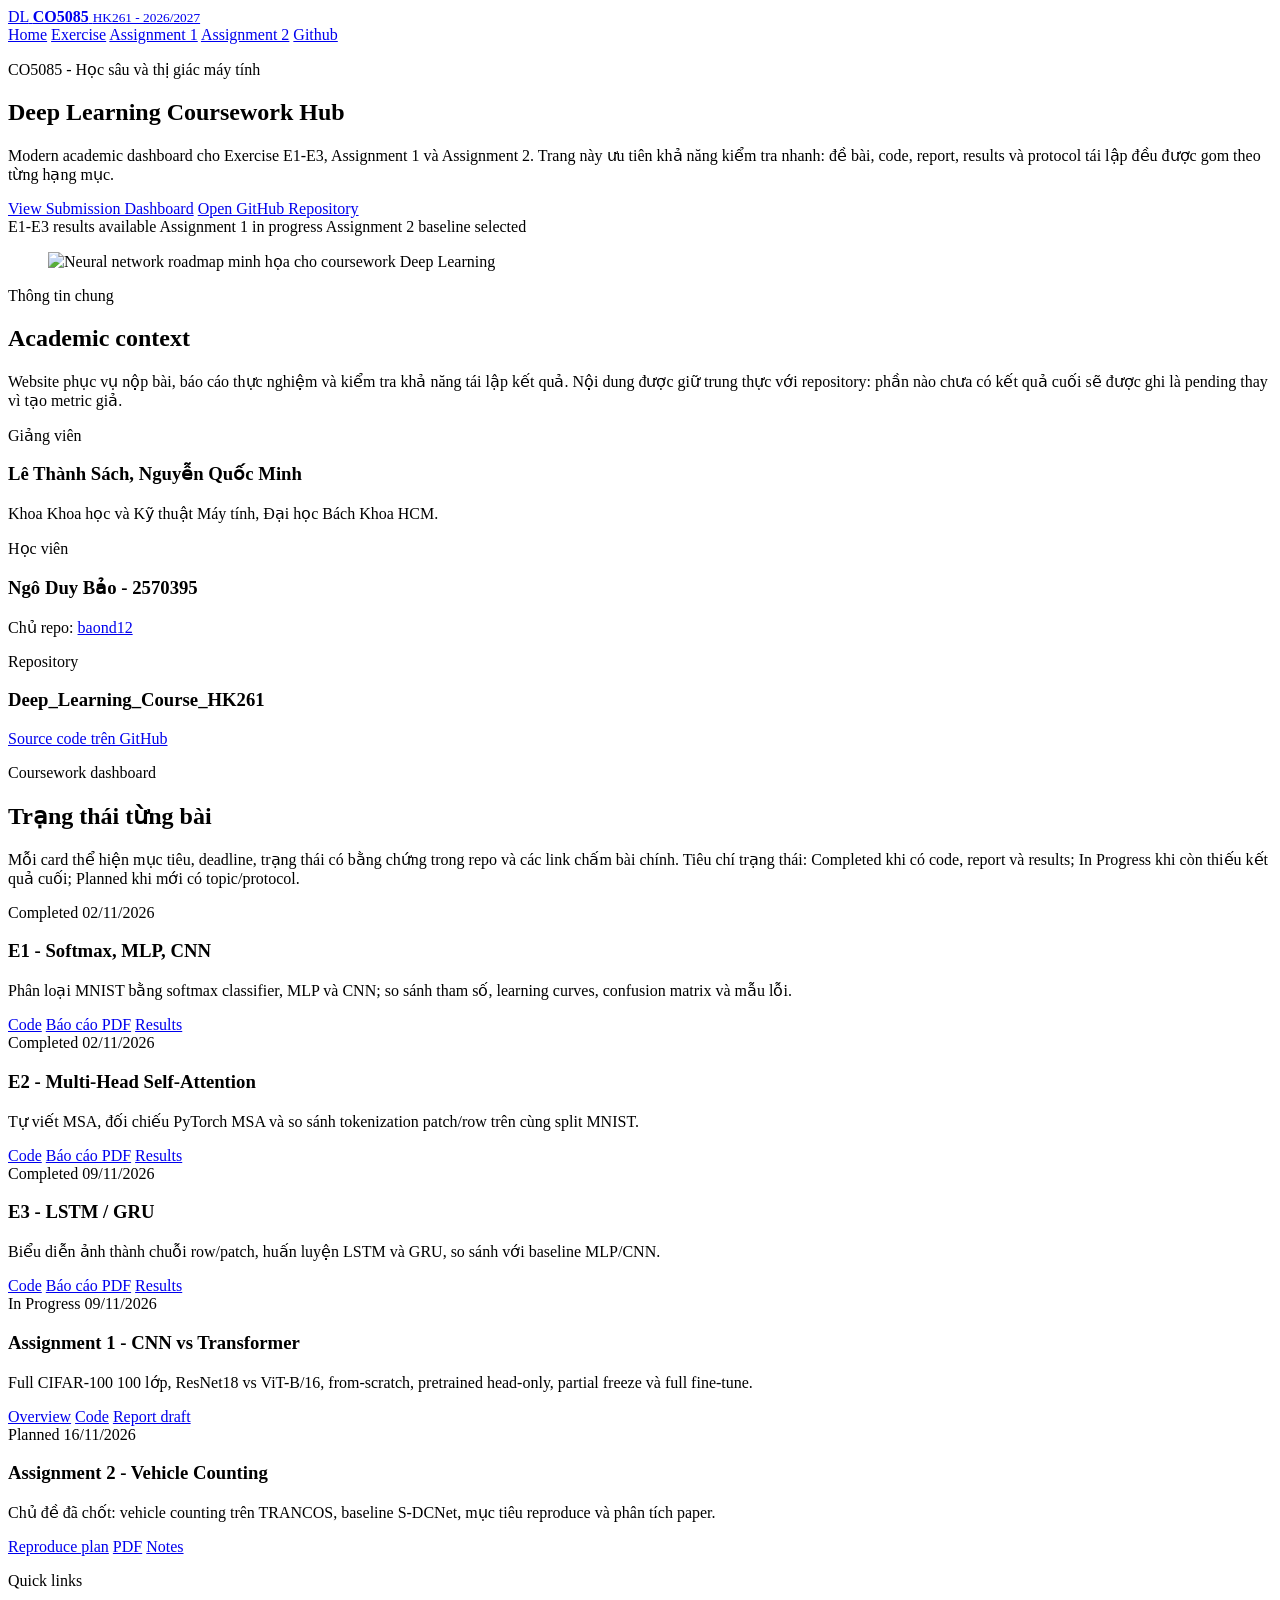
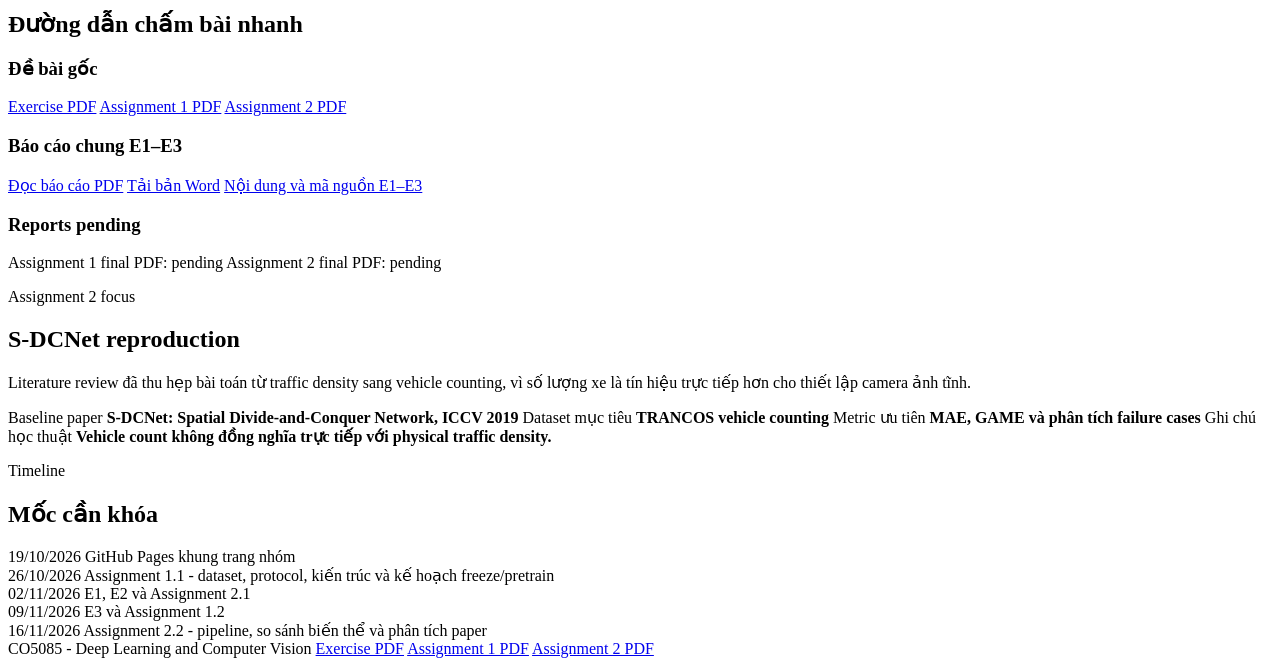
==== index.html @ 52078f3c "Add E1-E3 report and update landing page links" ====
<!doctype html>
<html lang="vi">
  <head>
    <meta charset="utf-8" />
    <meta name="viewport" content="width=device-width, initial-scale=1" />
    <title>CO5085 - Deep Learning Coursework</title>
    <meta
      name="description"
      content="Academic research dashboard cho môn Học sâu và ứng dụng trong thị giác máy tính - CO5085."
    />
    <link rel="stylesheet" href="assets/css/styles.css?v=20261009-research-dashboard" />
  </head>
  <body>
    <header class="site-header">
      <a class="brand" href="index.html" aria-label="Trang chủ CO5085">
        <span class="brand-mark">DL</span>
        <span>
          <strong>CO5085</strong>
          <small>HK261 - 2026/2027</small>
        </span>
      </a>
      <nav class="nav-links" aria-label="Điều hướng chính">
        <a class="nav-active" aria-current="page" href="index.html">Home</a>
        <a href="pages/exercises.html">Exercise</a>
        <a href="pages/assignment1.html">Assignment 1</a>
        <a href="pages/assignment2.html">Assignment 2</a>
        <a href="https://github.com/baond12/Deep_Learning_Course_HK261" target="_blank" rel="noreferrer">Github</a>
      </nav>
    </header>

    <main>
      <section class="hero hero-home" aria-labelledby="page-title">
        <div class="hero-content">
          <div class="hero-copy-block">
            <p class="eyebrow">CO5085 - Học sâu và thị giác máy tính</p>
            <h1 id="page-title">Deep Learning Coursework Hub</h1>
            <p class="hero-copy">
              Modern academic dashboard cho Exercise E1-E3, Assignment 1 và Assignment 2.
              Trang này ưu tiên khả năng kiểm tra nhanh: đề bài, code, report, results và
              protocol tái lập đều được gom theo từng hạng mục.
            </p>
            <div class="hero-actions">
              <a class="button button-primary" href="#coursework-dashboard">View Submission Dashboard</a>
              <a class="button button-secondary" href="https://github.com/baond12/Deep_Learning_Course_HK261" target="_blank" rel="noreferrer">Open GitHub Repository</a>
            </div>
            <div class="hero-meta" aria-label="Tóm tắt trạng thái">
              <span class="status-chip status-done">E1-E3 results available</span>
              <span class="status-chip status-progress">Assignment 1 in progress</span>
              <span class="status-chip status-planned">Assignment 2 baseline selected</span>
            </div>
          </div>
          <figure class="hero-visual" aria-label="Neural network roadmap illustration">
            <img src="assets/img/course-roadmap.png" alt="Neural network roadmap minh họa cho coursework Deep Learning" />
          </figure>
        </div>
      </section>

      <section class="section intro-panel two-column">
        <div>
          <p class="section-kicker">Thông tin chung</p>
          <h2>Academic context</h2>
          <p class="section-lead">
            Website phục vụ nộp bài, báo cáo thực nghiệm và kiểm tra khả năng tái lập
            kết quả. Nội dung được giữ trung thực với repository: phần nào chưa có kết quả
            cuối sẽ được ghi là pending thay vì tạo metric giả.
          </p>
        </div>
        <div class="info-grid">
          <article class="info-card">
            <span class="card-label">Giảng viên</span>
            <h3>Lê Thành Sách, Nguyễn Quốc Minh</h3>
            <p>Khoa Khoa học và Kỹ thuật Máy tính, Đại học Bách Khoa HCM.</p>
          </article>
          <article class="info-card">
            <span class="card-label">Học viên</span>
            <h3>Ngô Duy Bảo - 2570395</h3>
            <p>
              Chủ repo:
              <a href="https://github.com/baond12" target="_blank" rel="noreferrer">baond12</a>
            </p>
          </article>
          <article class="info-card">
            <span class="card-label">Repository</span>
            <h3>Deep_Learning_Course_HK261</h3>
            <p>
              <a href="https://github.com/baond12/Deep_Learning_Course_HK261" target="_blank" rel="noreferrer">Source code trên GitHub</a>
            </p>
          </article>
        </div>
      </section>

      <section class="section" id="coursework-dashboard">
        <div class="section-heading">
          <p class="section-kicker">Coursework dashboard</p>
          <h2>Trạng thái từng bài</h2>
          <p>
            Mỗi card thể hiện mục tiêu, deadline, trạng thái có bằng chứng trong repo và
            các link chấm bài chính. Tiêu chí trạng thái: Completed khi có code, report và
            results; In Progress khi còn thiếu kết quả cuối; Planned khi mới có topic/protocol.
          </p>
        </div>
        <div class="coursework-grid">
          <article class="course-card">
            <div class="course-card-top">
              <span class="status-pill status-done">Completed</span>
              <time datetime="2026-11-02">02/11/2026</time>
            </div>
            <h3>E1 - Softmax, MLP, CNN</h3>
            <p>Phân loại MNIST bằng softmax classifier, MLP và CNN; so sánh tham số, learning curves, confusion matrix và mẫu lỗi.</p>
            <div class="card-actions">
              <a href="https://github.com/baond12/Deep_Learning_Course_HK261/tree/main/E1" target="_blank" rel="noreferrer">Code</a>
              <a href="reports/exercises.pdf">Báo cáo PDF</a>
              <a href="https://github.com/baond12/Deep_Learning_Course_HK261/tree/main/E1/results" target="_blank" rel="noreferrer">Results</a>
            </div>
          </article>

          <article class="course-card">
            <div class="course-card-top">
              <span class="status-pill status-done">Completed</span>
              <time datetime="2026-11-02">02/11/2026</time>
            </div>
            <h3>E2 - Multi-Head Self-Attention</h3>
            <p>Tự viết MSA, đối chiếu PyTorch MSA và so sánh tokenization patch/row trên cùng split MNIST.</p>
            <div class="card-actions">
              <a href="https://github.com/baond12/Deep_Learning_Course_HK261/tree/main/E2" target="_blank" rel="noreferrer">Code</a>
              <a href="reports/exercises.pdf">Báo cáo PDF</a>
              <a href="https://github.com/baond12/Deep_Learning_Course_HK261/tree/main/E2/results" target="_blank" rel="noreferrer">Results</a>
            </div>
          </article>

          <article class="course-card">
            <div class="course-card-top">
              <span class="status-pill status-done">Completed</span>
              <time datetime="2026-11-09">09/11/2026</time>
            </div>
            <h3>E3 - LSTM / GRU</h3>
            <p>Biểu diễn ảnh thành chuỗi row/patch, huấn luyện LSTM và GRU, so sánh với baseline MLP/CNN.</p>
            <div class="card-actions">
              <a href="https://github.com/baond12/Deep_Learning_Course_HK261/tree/main/E3" target="_blank" rel="noreferrer">Code</a>
              <a href="reports/exercises.pdf">Báo cáo PDF</a>
              <a href="https://github.com/baond12/Deep_Learning_Course_HK261/tree/main/E3/results" target="_blank" rel="noreferrer">Results</a>
            </div>
          </article>

          <article class="course-card">
            <div class="course-card-top">
              <span class="status-pill status-progress">In Progress</span>
              <time datetime="2026-11-09">09/11/2026</time>
            </div>
            <h3>Assignment 1 - CNN vs Transformer</h3>
            <p>Full CIFAR-100 100 lớp, ResNet18 vs ViT-B/16, from-scratch, pretrained head-only, partial freeze và full fine-tune.</p>
            <div class="card-actions">
              <a href="pages/assignment1.html">Overview</a>
              <a href="https://github.com/baond12/Deep_Learning_Course_HK261/tree/main/A1" target="_blank" rel="noreferrer">Code</a>
              <a href="https://github.com/baond12/Deep_Learning_Course_HK261/blob/main/A1/report.md" target="_blank" rel="noreferrer">Report draft</a>
            </div>
          </article>

          <article class="course-card">
            <div class="course-card-top">
              <span class="status-pill status-planned">Planned</span>
              <time datetime="2026-11-16">16/11/2026</time>
            </div>
            <h3>Assignment 2 - Vehicle Counting</h3>
            <p>Chủ đề đã chốt: vehicle counting trên TRANCOS, baseline S-DCNet, mục tiêu reproduce và phân tích paper.</p>
            <div class="card-actions">
              <a href="pages/assignment2.html">Reproduce plan</a>
              <a href="Exercise/assignment2-vne.pdf">PDF</a>
              <a href="https://github.com/baond12/Deep_Learning_Course_HK261/tree/main/A2" target="_blank" rel="noreferrer">Notes</a>
            </div>
          </article>
        </div>
      </section>

      <section class="section quick-section">
        <div class="section-heading">
          <p class="section-kicker">Quick links</p>
          <h2>Đường dẫn chấm bài nhanh</h2>
        </div>
        <div class="quick-grid">
          <article class="quick-card">
            <h3>Đề bài gốc</h3>
            <div class="link-panel">
              <a href="Exercise/exercise-vne.pdf">Exercise PDF</a>
              <a href="Exercise/assignment1-vne.pdf">Assignment 1 PDF</a>
              <a href="Exercise/assignment2-vne.pdf">Assignment 2 PDF</a>
            </div>
          </article>
          <article class="quick-card">
            <h3>Báo cáo chung E1–E3</h3>
            <div class="link-panel">
              <a href="reports/exercises.pdf">Đọc báo cáo PDF</a>
              <a href="reports/exercises.docx" download>Tải bản Word</a>
              <a href="pages/exercises.html">Nội dung và mã nguồn E1–E3</a>
            </div>
          </article>
          <article class="quick-card">
            <h3>Reports pending</h3>
            <div class="pending-list">
              <span>Assignment 1 final PDF: pending</span>
              <span>Assignment 2 final PDF: pending</span>
            </div>
          </article>
        </div>
      </section>

      <section class="section two-column focus-section">
        <div>
          <p class="section-kicker">Assignment 2 focus</p>
          <h2>S-DCNet reproduction</h2>
          <p class="section-lead">
            Literature review đã thu hẹp bài toán từ traffic density sang vehicle counting,
            vì số lượng xe là tín hiệu trực tiếp hơn cho thiết lập camera ảnh tĩnh.
          </p>
        </div>
        <div class="focus-card">
          <div class="focus-grid">
            <span>Baseline paper</span>
            <strong>S-DCNet: Spatial Divide-and-Conquer Network, ICCV 2019</strong>
            <span>Dataset mục tiêu</span>
            <strong>TRANCOS vehicle counting</strong>
            <span>Metric ưu tiên</span>
            <strong>MAE, GAME và phân tích failure cases</strong>
            <span>Ghi chú học thuật</span>
            <strong>Vehicle count không đồng nghĩa trực tiếp với physical traffic density.</strong>
          </div>
        </div>
      </section>

      <section class="section two-column">
        <div>
          <p class="section-kicker">Timeline</p>
          <h2>Mốc cần khóa</h2>
        </div>
        <div class="timeline">
          <div class="timeline-row">
            <time datetime="2026-10-19">19/10/2026</time>
            <span>GitHub Pages khung trang nhóm</span>
          </div>
          <div class="timeline-row">
            <time datetime="2026-10-26">26/10/2026</time>
            <span>Assignment 1.1 - dataset, protocol, kiến trúc và kế hoạch freeze/pretrain</span>
          </div>
          <div class="timeline-row">
            <time datetime="2026-11-02">02/11/2026</time>
            <span>E1, E2 và Assignment 2.1</span>
          </div>
          <div class="timeline-row">
            <time datetime="2026-11-09">09/11/2026</time>
            <span>E3 và Assignment 1.2</span>
          </div>
          <div class="timeline-row">
            <time datetime="2026-11-16">16/11/2026</time>
            <span>Assignment 2.2 - pipeline, so sánh biến thể và phân tích paper</span>
          </div>
        </div>
      </section>
    </main>

    <footer class="site-footer">
      <span>CO5085 - Deep Learning and Computer Vision</span>
      <a href="Exercise/exercise-vne.pdf">Exercise PDF</a>
      <a href="Exercise/assignment1-vne.pdf">Assignment 1 PDF</a>
      <a href="Exercise/assignment2-vne.pdf">Assignment 2 PDF</a>
    </footer>
  </body>
</html>
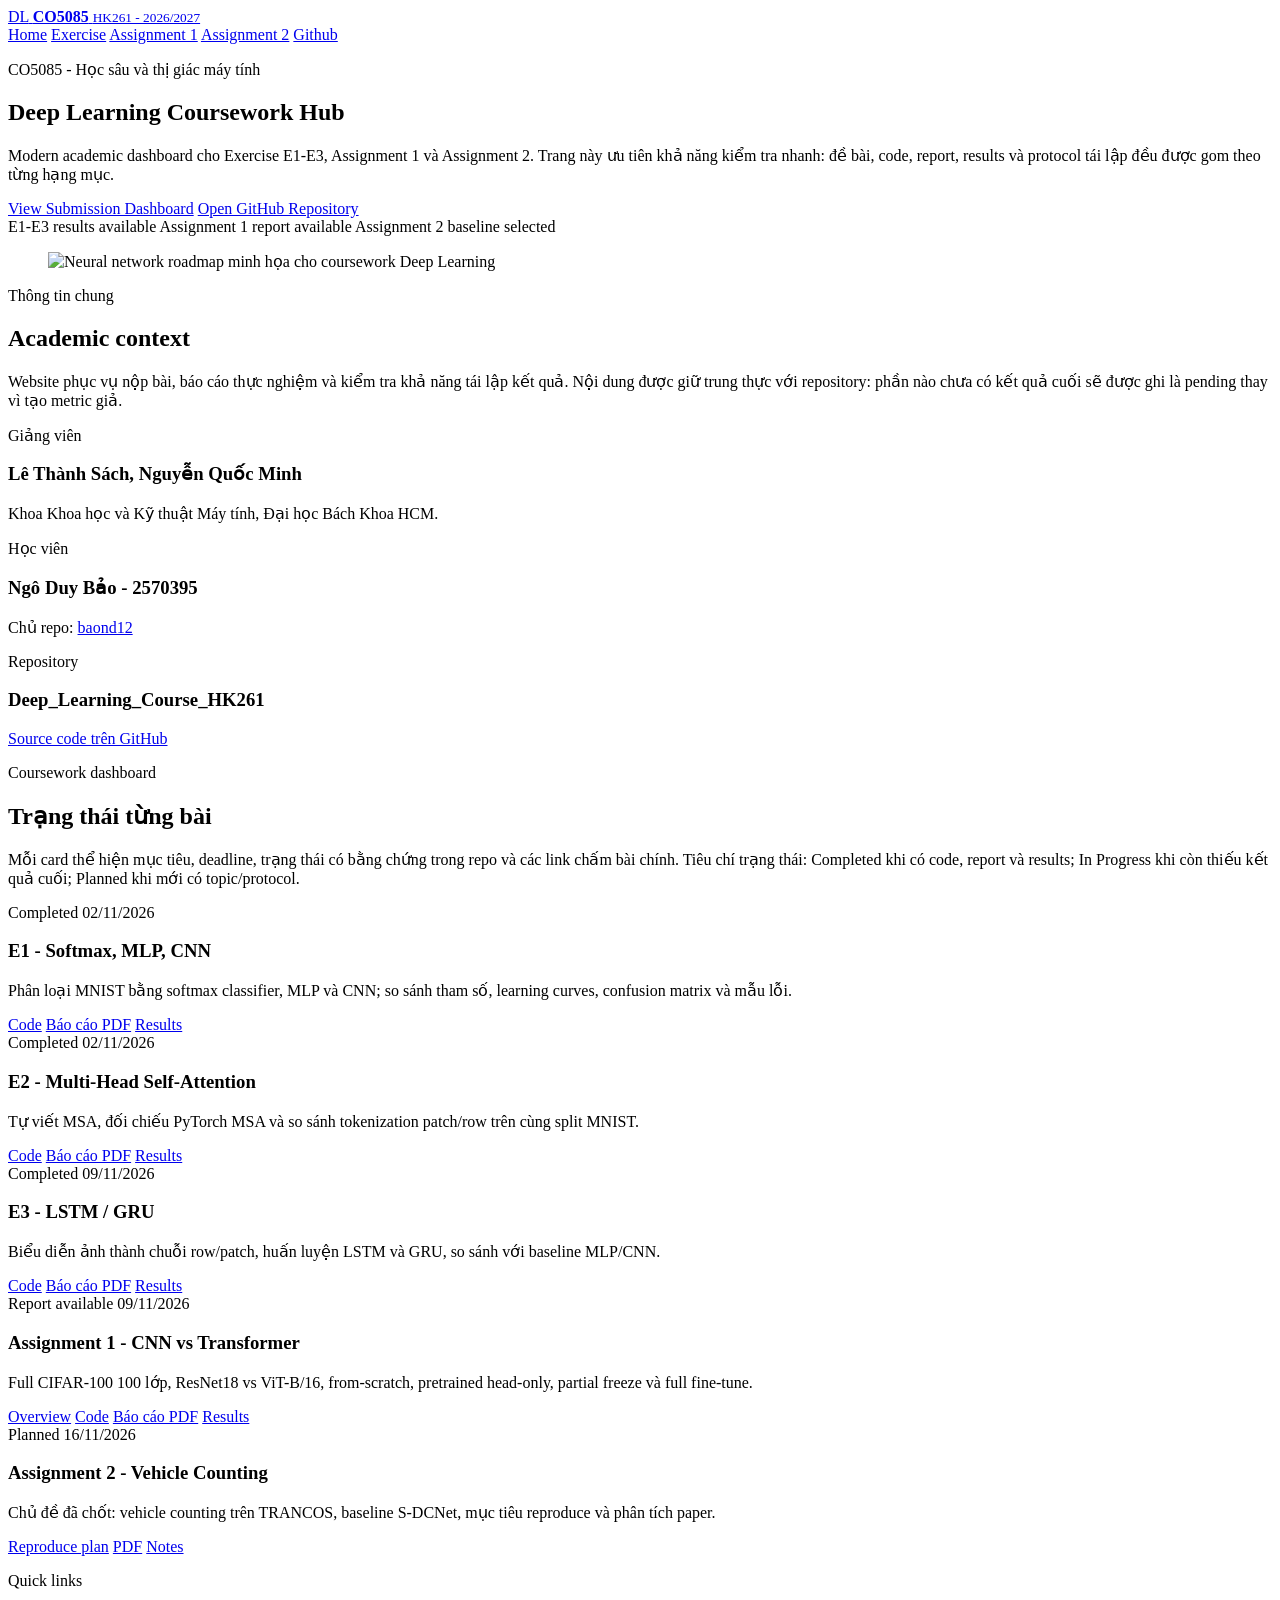
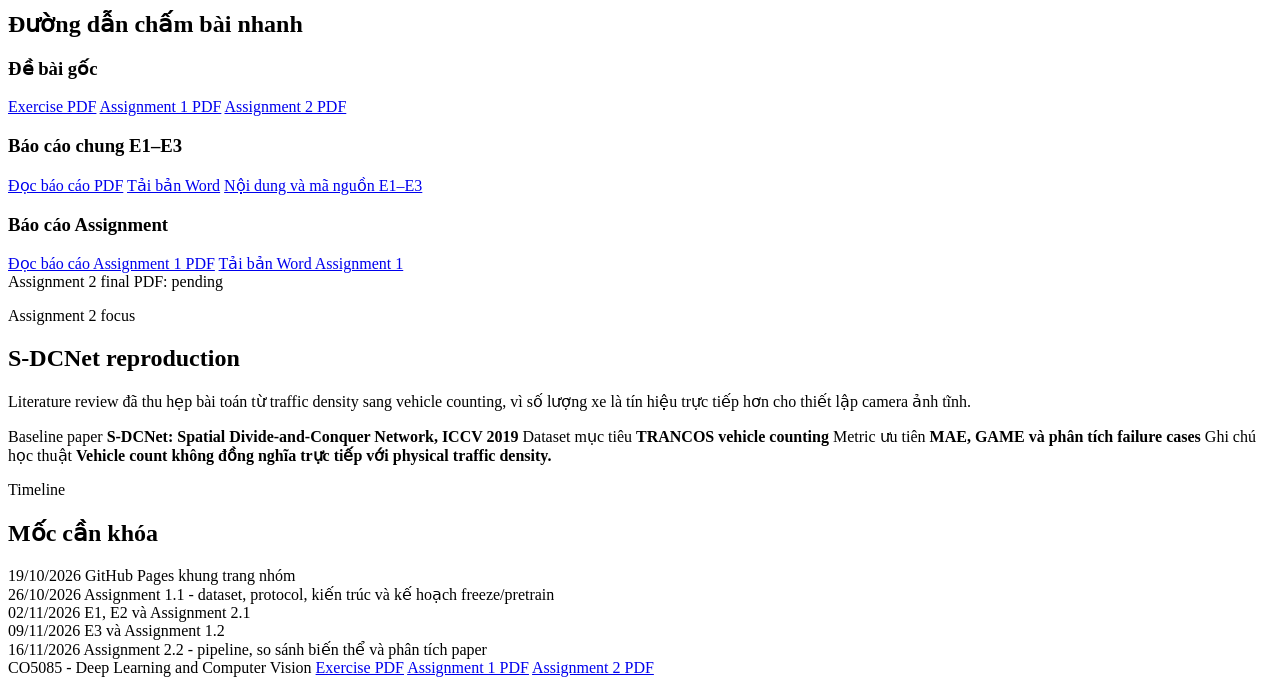
==== commit 3df86bba: "Add Assignment 1 report and update landing page links" ====
--- a/index.html
+++ b/index.html
@@ -45,7 +45,7 @@
             </div>
             <div class="hero-meta" aria-label="Tóm tắt trạng thái">
               <span class="status-chip status-done">E1-E3 results available</span>
-              <span class="status-chip status-progress">Assignment 1 in progress</span>
+              <span class="status-chip status-done">Assignment 1 report available</span>
               <span class="status-chip status-planned">Assignment 2 baseline selected</span>
             </div>
           </div>
@@ -144,7 +144,7 @@
 
           <article class="course-card">
             <div class="course-card-top">
-              <span class="status-pill status-progress">In Progress</span>
+              <span class="status-pill status-done">Report available</span>
               <time datetime="2026-11-09">09/11/2026</time>
             </div>
             <h3>Assignment 1 - CNN vs Transformer</h3>
@@ -152,7 +152,8 @@
             <div class="card-actions">
               <a href="pages/assignment1.html">Overview</a>
               <a href="https://github.com/baond12/Deep_Learning_Course_HK261/tree/main/A1" target="_blank" rel="noreferrer">Code</a>
-              <a href="https://github.com/baond12/Deep_Learning_Course_HK261/blob/main/A1/report.md" target="_blank" rel="noreferrer">Report draft</a>
+              <a href="reports/assignment1.pdf">Báo cáo PDF</a>
+              <a href="https://github.com/baond12/Deep_Learning_Course_HK261/tree/main/A1/results" target="_blank" rel="noreferrer">Results</a>
             </div>
           </article>
 
@@ -195,9 +196,12 @@
             </div>
           </article>
           <article class="quick-card">
-            <h3>Reports pending</h3>
+            <h3>Báo cáo Assignment</h3>
+            <div class="link-panel">
+              <a href="reports/assignment1.pdf">Đọc báo cáo Assignment 1 PDF</a>
+              <a href="reports/assignment1.docx" download>Tải bản Word Assignment 1</a>
+            </div>
             <div class="pending-list">
-              <span>Assignment 1 final PDF: pending</span>
               <span>Assignment 2 final PDF: pending</span>
             </div>
           </article>
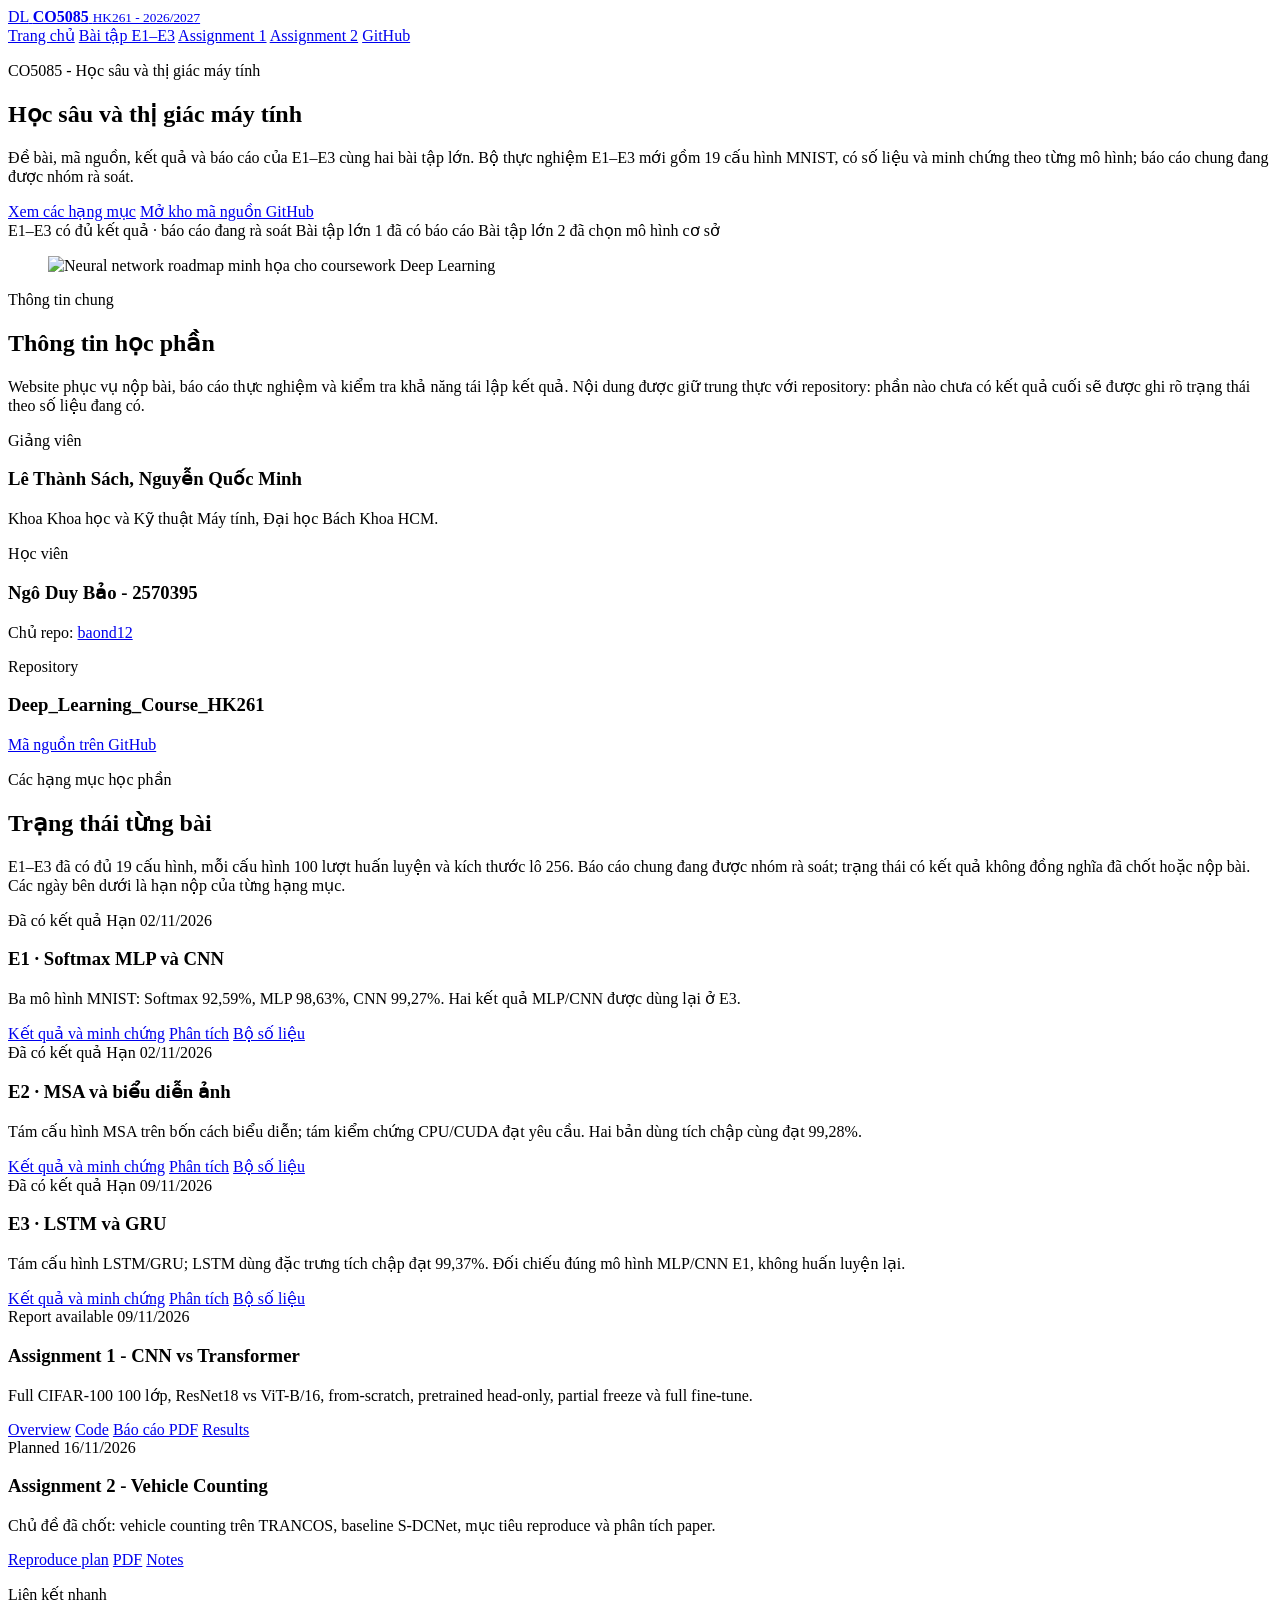
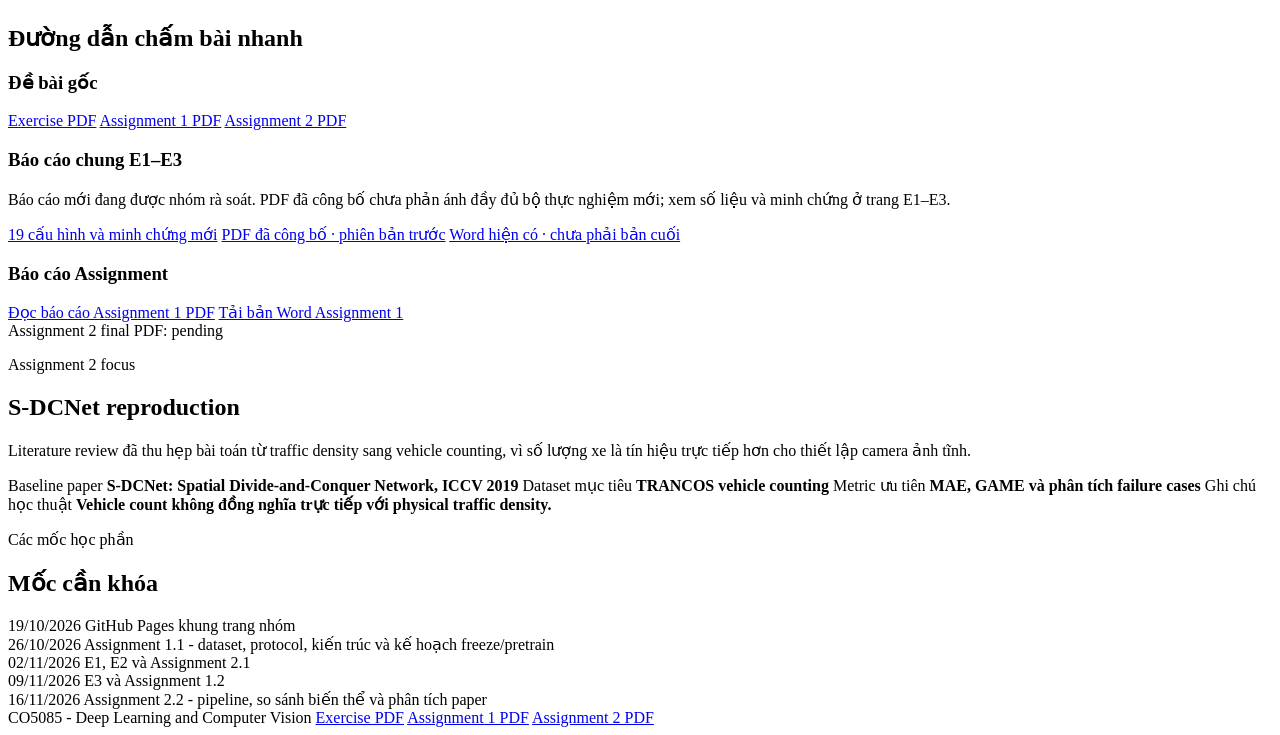
==== commit 9755b202: "Link verified E1-E3 results and update Vietnamese analyses" ====
--- a/index.html
+++ b/index.html
@@ -1,14 +1,11 @@
 <!doctype html>
 <html lang="vi">
   <head>
-    <meta charset="utf-8" />
-    <meta name="viewport" content="width=device-width, initial-scale=1" />
-    <title>CO5085 - Deep Learning Coursework</title>
-    <meta
-      name="description"
-      content="Academic research dashboard cho môn Học sâu và ứng dụng trong thị giác máy tính - CO5085."
-    />
-    <link rel="stylesheet" href="assets/css/styles.css?v=20261009-research-dashboard" />
+    <meta charset="utf-8">
+    <meta name="viewport" content="width=device-width, initial-scale=1">
+    <title>CO5085 · Học sâu và thị giác máy tính</title>
+    <meta name="description" content="Trang học phần Học sâu và ứng dụng trong thị giác máy tính - CO5085.">
+    <link rel="stylesheet" href="assets/css/styles.css?v=20261009-research-dashboard">
   </head>
   <body>
     <header class="site-header">
@@ -20,49 +17,47 @@
         </span>
       </a>
       <nav class="nav-links" aria-label="Điều hướng chính">
-        <a class="nav-active" aria-current="page" href="index.html">Home</a>
-        <a href="pages/exercises.html">Exercise</a>
+        <a class="nav-active" aria-current="page" href="index.html">Trang chủ</a>
+        <a href="pages/exercises.html">Bài tập E1–E3</a>
         <a href="pages/assignment1.html">Assignment 1</a>
         <a href="pages/assignment2.html">Assignment 2</a>
-        <a href="https://github.com/baond12/Deep_Learning_Course_HK261" target="_blank" rel="noreferrer">Github</a>
+        <a href="https://github.com/baond12/Deep_Learning_Course_HK261" target="_blank" rel="noreferrer">GitHub</a>
       </nav>
     </header>
-
     <main>
       <section class="hero hero-home" aria-labelledby="page-title">
         <div class="hero-content">
           <div class="hero-copy-block">
             <p class="eyebrow">CO5085 - Học sâu và thị giác máy tính</p>
-            <h1 id="page-title">Deep Learning Coursework Hub</h1>
+            <h1 id="page-title">Học sâu và thị giác máy tính</h1>
             <p class="hero-copy">
-              Modern academic dashboard cho Exercise E1-E3, Assignment 1 và Assignment 2.
-              Trang này ưu tiên khả năng kiểm tra nhanh: đề bài, code, report, results và
-              protocol tái lập đều được gom theo từng hạng mục.
+              Đề bài, mã nguồn, kết quả và báo cáo của E1–E3 cùng hai bài tập lớn.
+              Bộ thực nghiệm E1–E3 mới gồm 19 cấu hình MNIST, có số liệu và minh chứng
+              theo từng mô hình; báo cáo chung đang được nhóm rà soát.
             </p>
             <div class="hero-actions">
-              <a class="button button-primary" href="#coursework-dashboard">View Submission Dashboard</a>
-              <a class="button button-secondary" href="https://github.com/baond12/Deep_Learning_Course_HK261" target="_blank" rel="noreferrer">Open GitHub Repository</a>
+              <a class="button button-primary" href="#coursework-dashboard">Xem các hạng mục</a>
+              <a class="button button-secondary" href="https://github.com/baond12/Deep_Learning_Course_HK261" target="_blank" rel="noreferrer">Mở kho mã nguồn GitHub</a>
             </div>
             <div class="hero-meta" aria-label="Tóm tắt trạng thái">
-              <span class="status-chip status-done">E1-E3 results available</span>
-              <span class="status-chip status-done">Assignment 1 report available</span>
-              <span class="status-chip status-planned">Assignment 2 baseline selected</span>
+              <span class="status-chip status-done">E1–E3 có đủ kết quả · báo cáo đang rà soát</span>
+              <span class="status-chip status-done">Bài tập lớn 1 đã có báo cáo</span>
+              <span class="status-chip status-planned">Bài tập lớn 2 đã chọn mô hình cơ sở</span>
             </div>
           </div>
           <figure class="hero-visual" aria-label="Neural network roadmap illustration">
-            <img src="assets/img/course-roadmap.png" alt="Neural network roadmap minh họa cho coursework Deep Learning" />
+            <img src="assets/img/course-roadmap.png" alt="Neural network roadmap minh họa cho coursework Deep Learning">
           </figure>
         </div>
       </section>
-
       <section class="section intro-panel two-column">
         <div>
           <p class="section-kicker">Thông tin chung</p>
-          <h2>Academic context</h2>
+          <h2>Thông tin học phần</h2>
           <p class="section-lead">
             Website phục vụ nộp bài, báo cáo thực nghiệm và kiểm tra khả năng tái lập
             kết quả. Nội dung được giữ trung thực với repository: phần nào chưa có kết quả
-            cuối sẽ được ghi là pending thay vì tạo metric giả.
+            cuối sẽ được ghi rõ trạng thái theo số liệu đang có.
           </p>
         </div>
         <div class="info-grid">
@@ -83,65 +78,61 @@
             <span class="card-label">Repository</span>
             <h3>Deep_Learning_Course_HK261</h3>
             <p>
-              <a href="https://github.com/baond12/Deep_Learning_Course_HK261" target="_blank" rel="noreferrer">Source code trên GitHub</a>
+              <a href="https://github.com/baond12/Deep_Learning_Course_HK261" target="_blank" rel="noreferrer">Mã nguồn trên GitHub</a>
             </p>
           </article>
         </div>
       </section>
-
       <section class="section" id="coursework-dashboard">
         <div class="section-heading">
-          <p class="section-kicker">Coursework dashboard</p>
+          <p class="section-kicker">Các hạng mục học phần</p>
           <h2>Trạng thái từng bài</h2>
           <p>
-            Mỗi card thể hiện mục tiêu, deadline, trạng thái có bằng chứng trong repo và
-            các link chấm bài chính. Tiêu chí trạng thái: Completed khi có code, report và
-            results; In Progress khi còn thiếu kết quả cuối; Planned khi mới có topic/protocol.
+            E1–E3 đã có đủ 19 cấu hình, mỗi cấu hình 100 lượt huấn luyện và kích thước lô 256.
+            Báo cáo chung đang được nhóm rà soát; trạng thái có kết quả không đồng nghĩa đã chốt hoặc nộp bài.
+            Các ngày bên dưới là hạn nộp của từng hạng mục.
           </p>
         </div>
         <div class="coursework-grid">
           <article class="course-card">
             <div class="course-card-top">
-              <span class="status-pill status-done">Completed</span>
-              <time datetime="2026-11-02">02/11/2026</time>
-            </div>
-            <h3>E1 - Softmax, MLP, CNN</h3>
-            <p>Phân loại MNIST bằng softmax classifier, MLP và CNN; so sánh tham số, learning curves, confusion matrix và mẫu lỗi.</p>
-            <div class="card-actions">
-              <a href="https://github.com/baond12/Deep_Learning_Course_HK261/tree/main/E1" target="_blank" rel="noreferrer">Code</a>
-              <a href="reports/exercises.pdf">Báo cáo PDF</a>
-              <a href="https://github.com/baond12/Deep_Learning_Course_HK261/tree/main/E1/results" target="_blank" rel="noreferrer">Results</a>
-            </div>
-          </article>
-
-          <article class="course-card">
-            <div class="course-card-top">
-              <span class="status-pill status-done">Completed</span>
-              <time datetime="2026-11-02">02/11/2026</time>
-            </div>
-            <h3>E2 - Multi-Head Self-Attention</h3>
-            <p>Tự viết MSA, đối chiếu PyTorch MSA và so sánh tokenization patch/row trên cùng split MNIST.</p>
-            <div class="card-actions">
-              <a href="https://github.com/baond12/Deep_Learning_Course_HK261/tree/main/E2" target="_blank" rel="noreferrer">Code</a>
-              <a href="reports/exercises.pdf">Báo cáo PDF</a>
-              <a href="https://github.com/baond12/Deep_Learning_Course_HK261/tree/main/E2/results" target="_blank" rel="noreferrer">Results</a>
-            </div>
-          </article>
-
-          <article class="course-card">
-            <div class="course-card-top">
-              <span class="status-pill status-done">Completed</span>
-              <time datetime="2026-11-09">09/11/2026</time>
-            </div>
-            <h3>E3 - LSTM / GRU</h3>
-            <p>Biểu diễn ảnh thành chuỗi row/patch, huấn luyện LSTM và GRU, so sánh với baseline MLP/CNN.</p>
-            <div class="card-actions">
-              <a href="https://github.com/baond12/Deep_Learning_Course_HK261/tree/main/E3" target="_blank" rel="noreferrer">Code</a>
-              <a href="reports/exercises.pdf">Báo cáo PDF</a>
-              <a href="https://github.com/baond12/Deep_Learning_Course_HK261/tree/main/E3/results" target="_blank" rel="noreferrer">Results</a>
-            </div>
-          </article>
-
+              <span class="status-pill status-done">Đã có kết quả</span>
+              <time datetime="2026-11-02">Hạn 02/11/2026</time>
+            </div>
+            <h3>E1 · Softmax MLP và CNN</h3>
+            <p>Ba mô hình MNIST: Softmax 92,59%, MLP 98,63%, CNN 99,27%. Hai kết quả MLP/CNN được dùng lại ở E3.</p>
+            <div class="card-actions">
+              <a href="pages/exercises.html#e1-results">Kết quả và minh chứng</a>
+              <a href="https://github.com/baond12/Deep_Learning_Course_HK261/blob/main/E1/report.md" target="_blank" rel="noreferrer">Phân tích</a>
+              <a href="https://github.com/baond12/Deep_Learning_Course_HK261/blob/main/E1/results/epochs100_batch256_seed42/README.md" target="_blank" rel="noreferrer">Bộ số liệu</a>
+            </div>
+          </article>
+          <article class="course-card">
+            <div class="course-card-top">
+              <span class="status-pill status-done">Đã có kết quả</span>
+              <time datetime="2026-11-02">Hạn 02/11/2026</time>
+            </div>
+            <h3>E2 · MSA và biểu diễn ảnh</h3>
+            <p>Tám cấu hình MSA trên bốn cách biểu diễn; tám kiểm chứng CPU/CUDA đạt yêu cầu. Hai bản dùng tích chập cùng đạt 99,28%.</p>
+            <div class="card-actions">
+              <a href="pages/exercises.html#e2-results">Kết quả và minh chứng</a>
+              <a href="https://github.com/baond12/Deep_Learning_Course_HK261/blob/main/E2/report.md" target="_blank" rel="noreferrer">Phân tích</a>
+              <a href="https://github.com/baond12/Deep_Learning_Course_HK261/blob/main/E2/results/tokenization_msa_v2/README.md" target="_blank" rel="noreferrer">Bộ số liệu</a>
+            </div>
+          </article>
+          <article class="course-card">
+            <div class="course-card-top">
+              <span class="status-pill status-done">Đã có kết quả</span>
+              <time datetime="2026-11-09">Hạn 09/11/2026</time>
+            </div>
+            <h3>E3 · LSTM và GRU</h3>
+            <p>Tám cấu hình LSTM/GRU; LSTM dùng đặc trưng tích chập đạt 99,37%. Đối chiếu đúng mô hình MLP/CNN E1, không huấn luyện lại.</p>
+            <div class="card-actions">
+              <a href="pages/exercises.html#e3-results">Kết quả và minh chứng</a>
+              <a href="https://github.com/baond12/Deep_Learning_Course_HK261/blob/main/E3/report.md" target="_blank" rel="noreferrer">Phân tích</a>
+              <a href="https://github.com/baond12/Deep_Learning_Course_HK261/blob/main/E3/results/sequence_v2/README.md" target="_blank" rel="noreferrer">Bộ số liệu</a>
+            </div>
+          </article>
           <article class="course-card">
             <div class="course-card-top">
               <span class="status-pill status-done">Report available</span>
@@ -156,7 +147,6 @@
               <a href="https://github.com/baond12/Deep_Learning_Course_HK261/tree/main/A1/results" target="_blank" rel="noreferrer">Results</a>
             </div>
           </article>
-
           <article class="course-card">
             <div class="course-card-top">
               <span class="status-pill status-planned">Planned</span>
@@ -172,10 +162,9 @@
           </article>
         </div>
       </section>
-
       <section class="section quick-section">
         <div class="section-heading">
-          <p class="section-kicker">Quick links</p>
+          <p class="section-kicker">Liên kết nhanh</p>
           <h2>Đường dẫn chấm bài nhanh</h2>
         </div>
         <div class="quick-grid">
@@ -189,10 +178,11 @@
           </article>
           <article class="quick-card">
             <h3>Báo cáo chung E1–E3</h3>
+            <p>Báo cáo mới đang được nhóm rà soát. PDF đã công bố chưa phản ánh đầy đủ bộ thực nghiệm mới; xem số liệu và minh chứng ở trang E1–E3.</p>
             <div class="link-panel">
-              <a href="reports/exercises.pdf">Đọc báo cáo PDF</a>
-              <a href="reports/exercises.docx" download>Tải bản Word</a>
-              <a href="pages/exercises.html">Nội dung và mã nguồn E1–E3</a>
+              <a href="pages/exercises.html">19 cấu hình và minh chứng mới</a>
+              <a href="reports/exercises.pdf">PDF đã công bố · phiên bản trước</a>
+              <a href="reports/exercises.docx" download>Word hiện có · chưa phải bản cuối</a>
             </div>
           </article>
           <article class="quick-card">
@@ -207,7 +197,6 @@
           </article>
         </div>
       </section>
-
       <section class="section two-column focus-section">
         <div>
           <p class="section-kicker">Assignment 2 focus</p>
@@ -230,10 +219,9 @@
           </div>
         </div>
       </section>
-
       <section class="section two-column">
         <div>
-          <p class="section-kicker">Timeline</p>
+          <p class="section-kicker">Các mốc học phần</p>
           <h2>Mốc cần khóa</h2>
         </div>
         <div class="timeline">
@@ -260,7 +248,6 @@
         </div>
       </section>
     </main>
-
     <footer class="site-footer">
       <span>CO5085 - Deep Learning and Computer Vision</span>
       <a href="Exercise/exercise-vne.pdf">Exercise PDF</a>
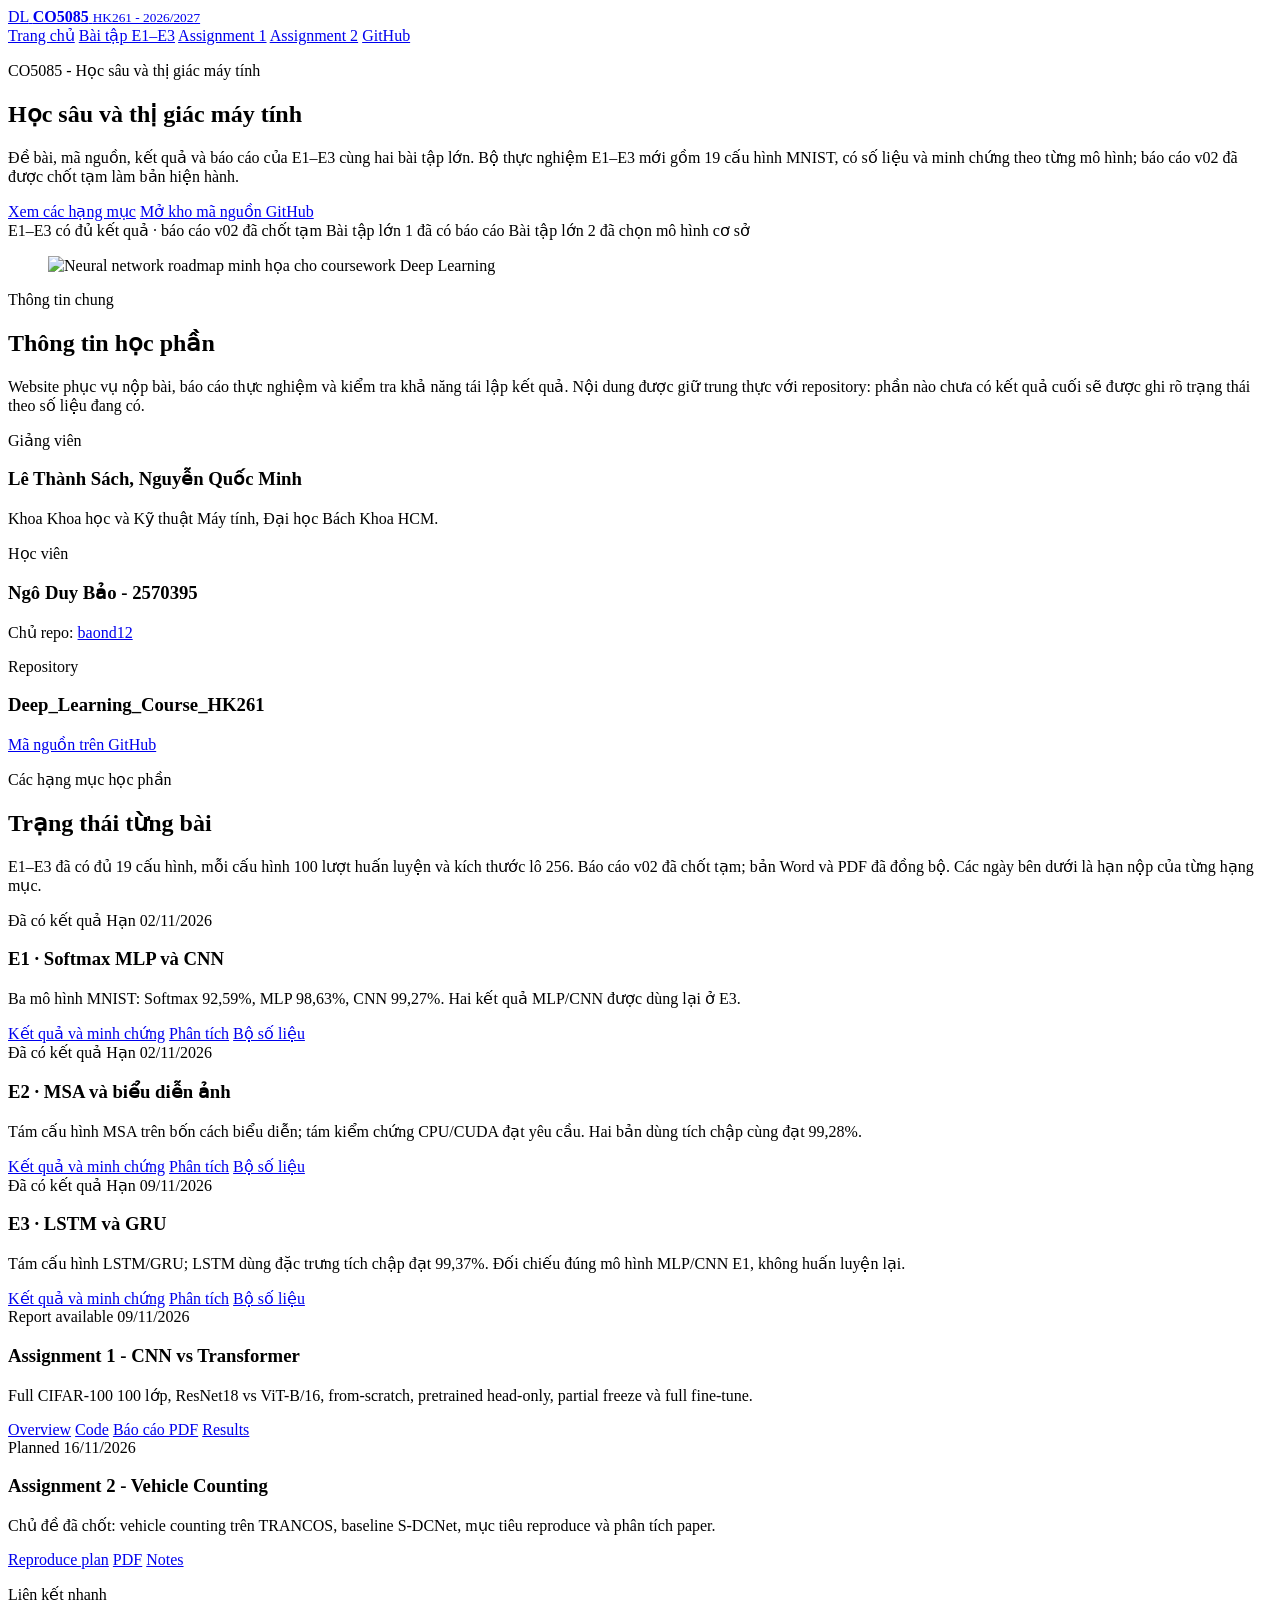
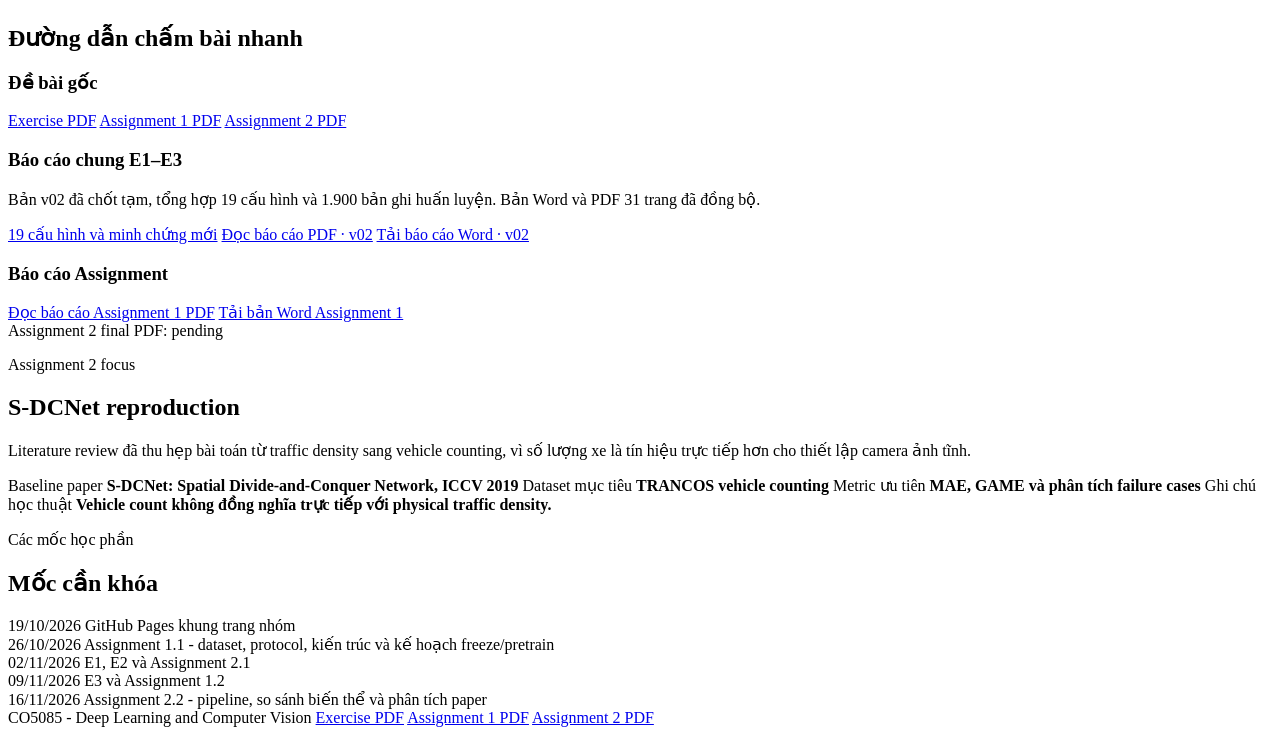
==== commit 010ec71c: "docs: publish E1-E3 report v02 and sync landing pages" ====
--- a/index.html
+++ b/index.html
@@ -33,14 +33,14 @@
             <p class="hero-copy">
               Đề bài, mã nguồn, kết quả và báo cáo của E1–E3 cùng hai bài tập lớn.
               Bộ thực nghiệm E1–E3 mới gồm 19 cấu hình MNIST, có số liệu và minh chứng
-              theo từng mô hình; báo cáo chung đang được nhóm rà soát.
+              theo từng mô hình; báo cáo v02 đã được chốt tạm làm bản hiện hành.
             </p>
             <div class="hero-actions">
               <a class="button button-primary" href="#coursework-dashboard">Xem các hạng mục</a>
               <a class="button button-secondary" href="https://github.com/baond12/Deep_Learning_Course_HK261" target="_blank" rel="noreferrer">Mở kho mã nguồn GitHub</a>
             </div>
             <div class="hero-meta" aria-label="Tóm tắt trạng thái">
-              <span class="status-chip status-done">E1–E3 có đủ kết quả · báo cáo đang rà soát</span>
+              <span class="status-chip status-done">E1–E3 có đủ kết quả · báo cáo v02 đã chốt tạm</span>
               <span class="status-chip status-done">Bài tập lớn 1 đã có báo cáo</span>
               <span class="status-chip status-planned">Bài tập lớn 2 đã chọn mô hình cơ sở</span>
             </div>
@@ -89,7 +89,7 @@
           <h2>Trạng thái từng bài</h2>
           <p>
             E1–E3 đã có đủ 19 cấu hình, mỗi cấu hình 100 lượt huấn luyện và kích thước lô 256.
-            Báo cáo chung đang được nhóm rà soát; trạng thái có kết quả không đồng nghĩa đã chốt hoặc nộp bài.
+            Báo cáo v02 đã chốt tạm; bản Word và PDF đã đồng bộ.
             Các ngày bên dưới là hạn nộp của từng hạng mục.
           </p>
         </div>
@@ -178,11 +178,11 @@
           </article>
           <article class="quick-card">
             <h3>Báo cáo chung E1–E3</h3>
-            <p>Báo cáo mới đang được nhóm rà soát. PDF đã công bố chưa phản ánh đầy đủ bộ thực nghiệm mới; xem số liệu và minh chứng ở trang E1–E3.</p>
+            <p>Bản v02 đã chốt tạm, tổng hợp 19 cấu hình và 1.900 bản ghi huấn luyện. Bản Word và PDF 31 trang đã đồng bộ.</p>
             <div class="link-panel">
               <a href="pages/exercises.html">19 cấu hình và minh chứng mới</a>
-              <a href="reports/exercises.pdf">PDF đã công bố · phiên bản trước</a>
-              <a href="reports/exercises.docx" download>Word hiện có · chưa phải bản cuối</a>
+              <a href="reports/exercises.pdf">Đọc báo cáo PDF · v02</a>
+              <a href="reports/exercises.docx" download>Tải báo cáo Word · v02</a>
             </div>
           </article>
           <article class="quick-card">
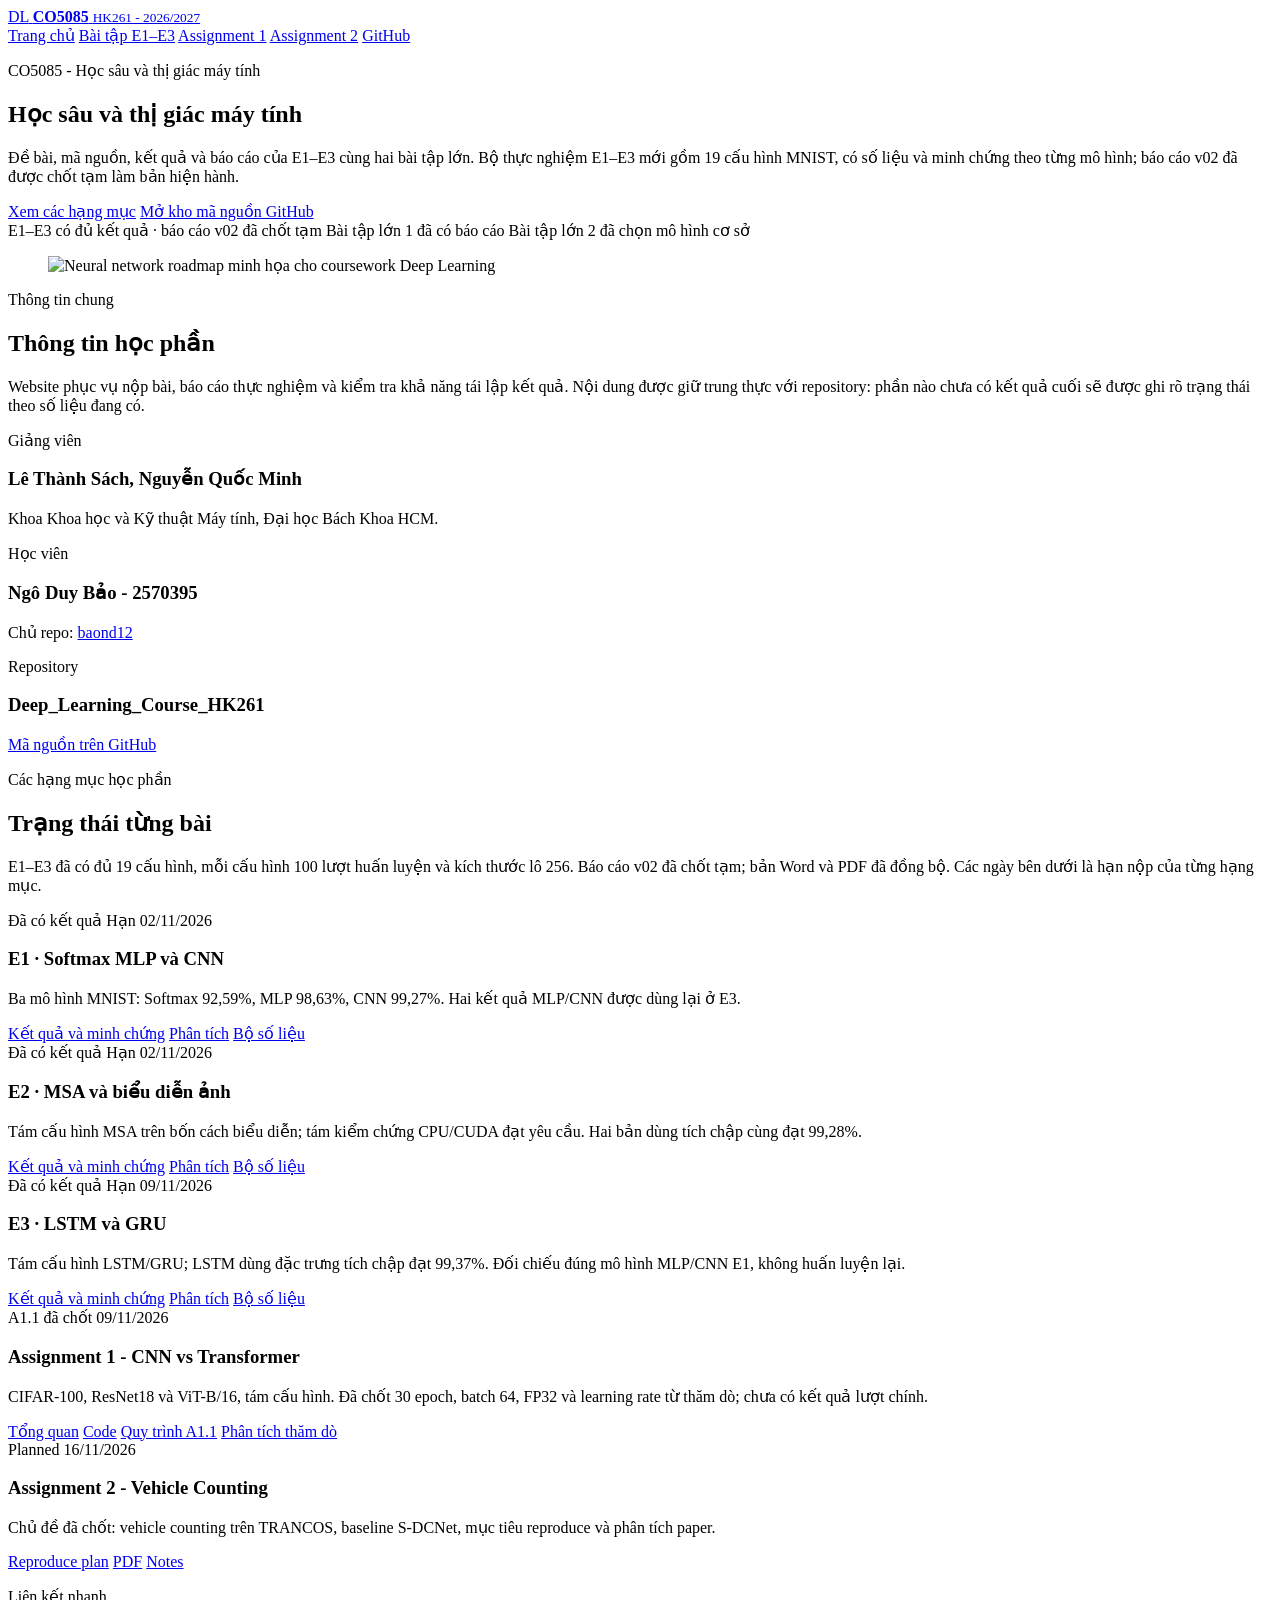
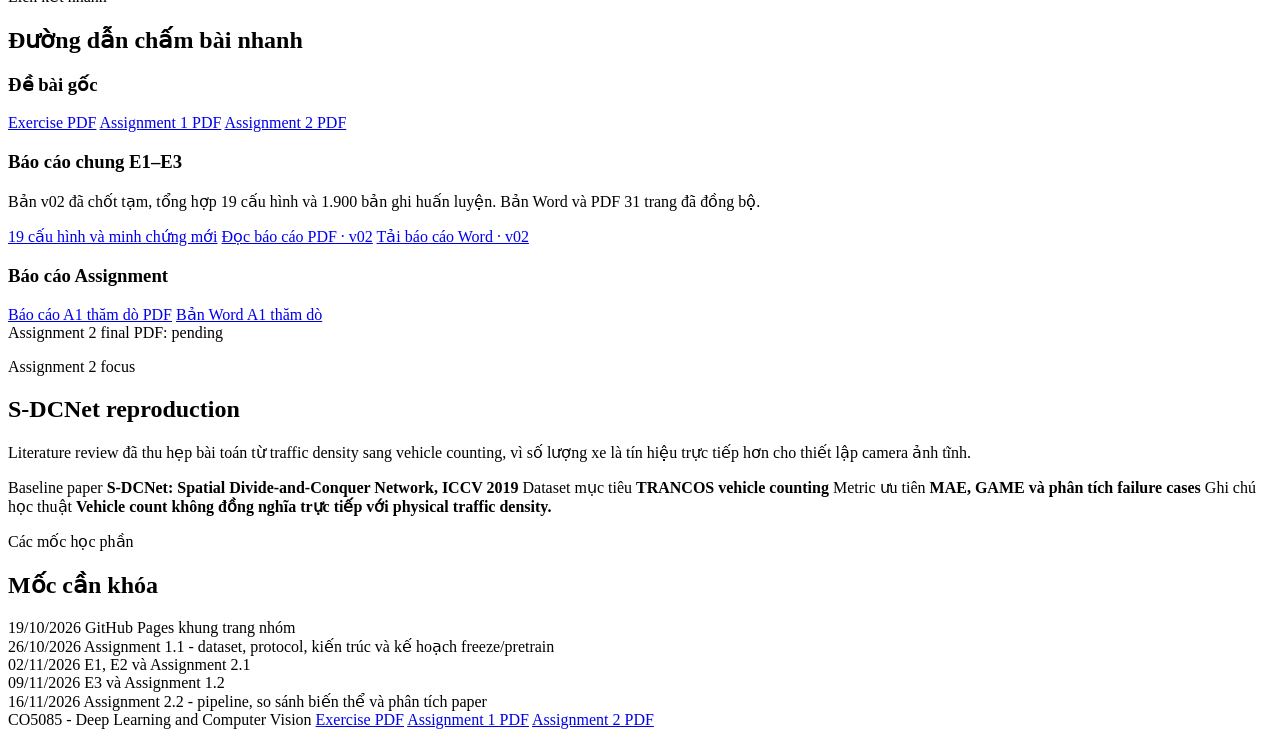
==== commit d5faa0dc: "Finalize A1 protocol and add training checkpoint and test workflow" ====
--- a/index.html
+++ b/index.html
@@ -135,16 +135,16 @@
           </article>
           <article class="course-card">
             <div class="course-card-top">
-              <span class="status-pill status-done">Report available</span>
+              <span class="status-pill status-planned">A1.1 đã chốt</span>
               <time datetime="2026-11-09">09/11/2026</time>
             </div>
             <h3>Assignment 1 - CNN vs Transformer</h3>
-            <p>Full CIFAR-100 100 lớp, ResNet18 vs ViT-B/16, from-scratch, pretrained head-only, partial freeze và full fine-tune.</p>
-            <div class="card-actions">
-              <a href="pages/assignment1.html">Overview</a>
+            <p>CIFAR-100, ResNet18 và ViT-B/16, tám cấu hình. Đã chốt 30 epoch, batch 64, FP32 và learning rate từ thăm dò; chưa có kết quả lượt chính.</p>
+            <div class="card-actions">
+              <a href="pages/assignment1.html">Tổng quan</a>
               <a href="https://github.com/baond12/Deep_Learning_Course_HK261/tree/main/A1" target="_blank" rel="noreferrer">Code</a>
-              <a href="reports/assignment1.pdf">Báo cáo PDF</a>
-              <a href="https://github.com/baond12/Deep_Learning_Course_HK261/tree/main/A1/results" target="_blank" rel="noreferrer">Results</a>
+              <a href="https://github.com/baond12/Deep_Learning_Course_HK261/blob/main/A1/protocol-a1.1.md">Quy trình A1.1</a>
+              <a href="https://github.com/baond12/Deep_Learning_Course_HK261/blob/main/docs/a1-pilot-analysis.md">Phân tích thăm dò</a>
             </div>
           </article>
           <article class="course-card">
@@ -188,8 +188,8 @@
           <article class="quick-card">
             <h3>Báo cáo Assignment</h3>
             <div class="link-panel">
-              <a href="reports/assignment1.pdf">Đọc báo cáo Assignment 1 PDF</a>
-              <a href="reports/assignment1.docx" download>Tải bản Word Assignment 1</a>
+              <a href="reports/assignment1.pdf">Báo cáo A1 thăm dò PDF</a>
+              <a href="reports/assignment1.docx" download>Bản Word A1 thăm dò</a>
             </div>
             <div class="pending-list">
               <span>Assignment 2 final PDF: pending</span>
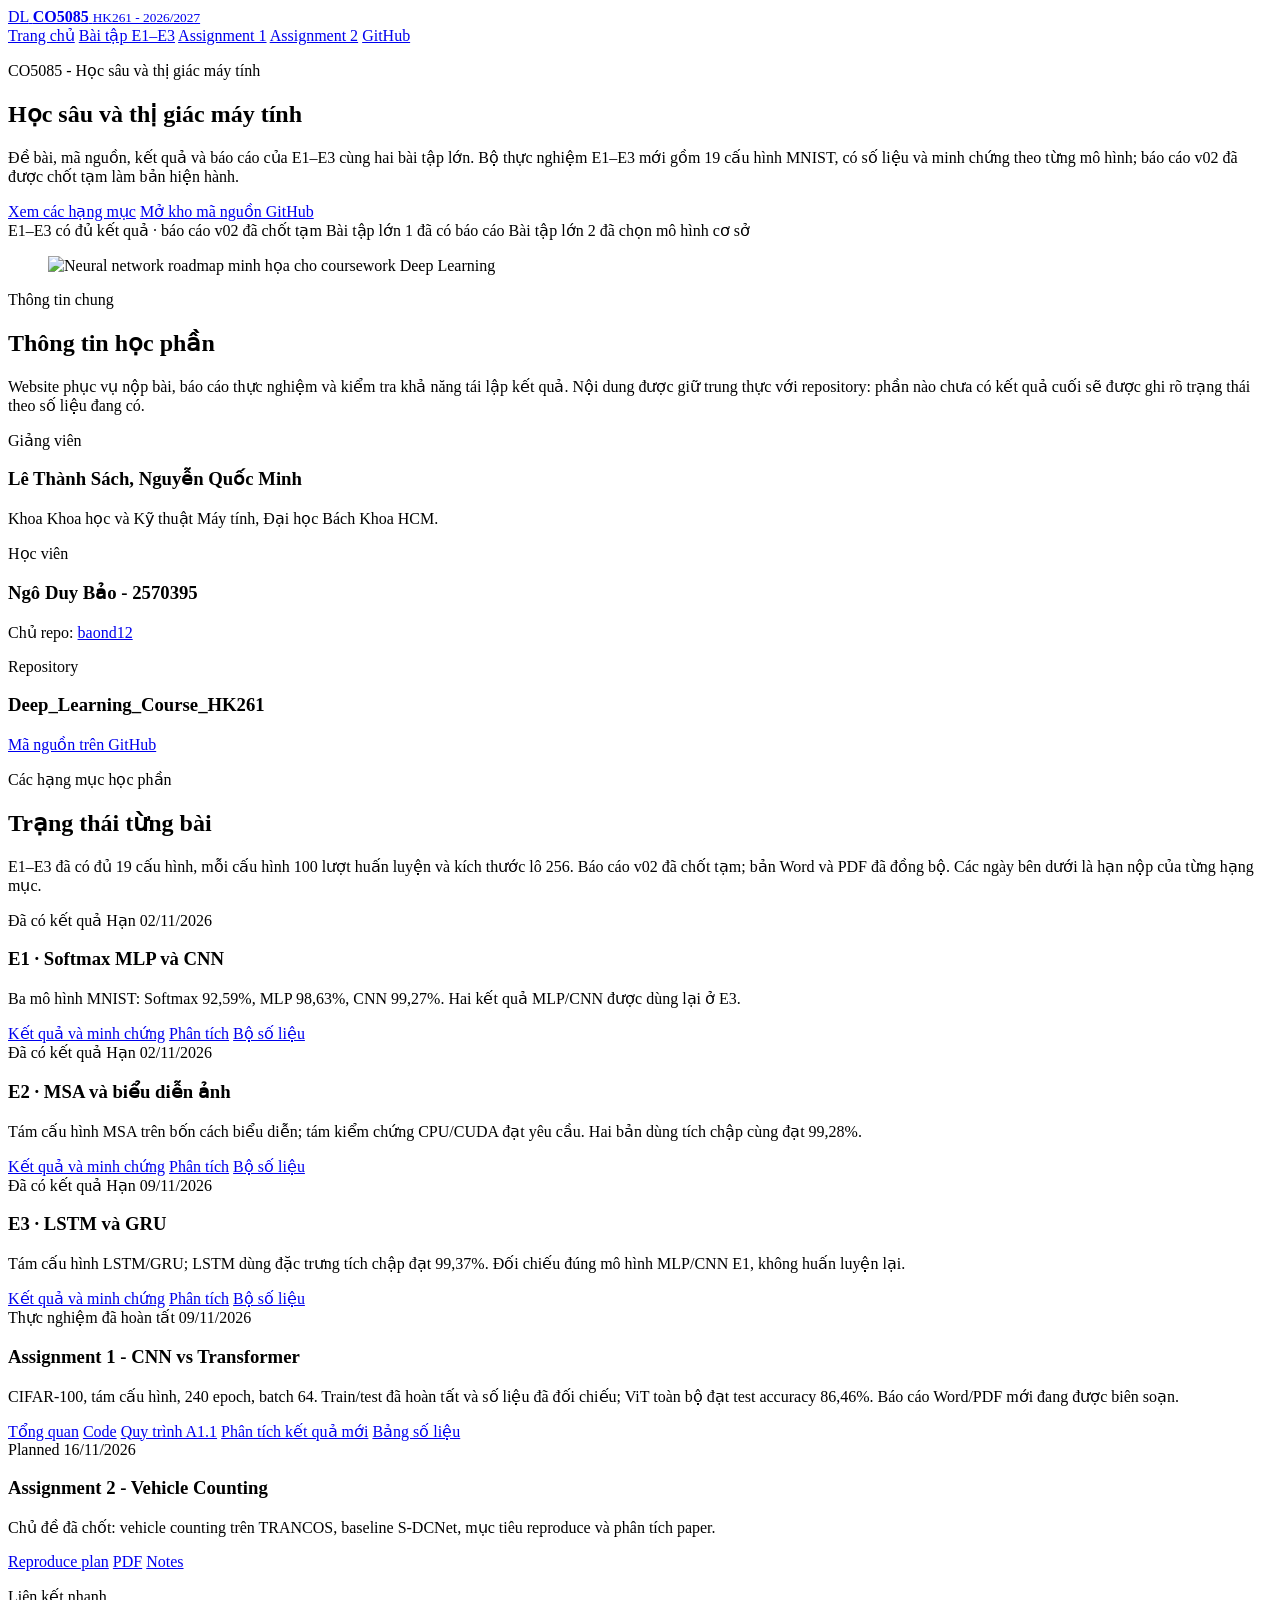
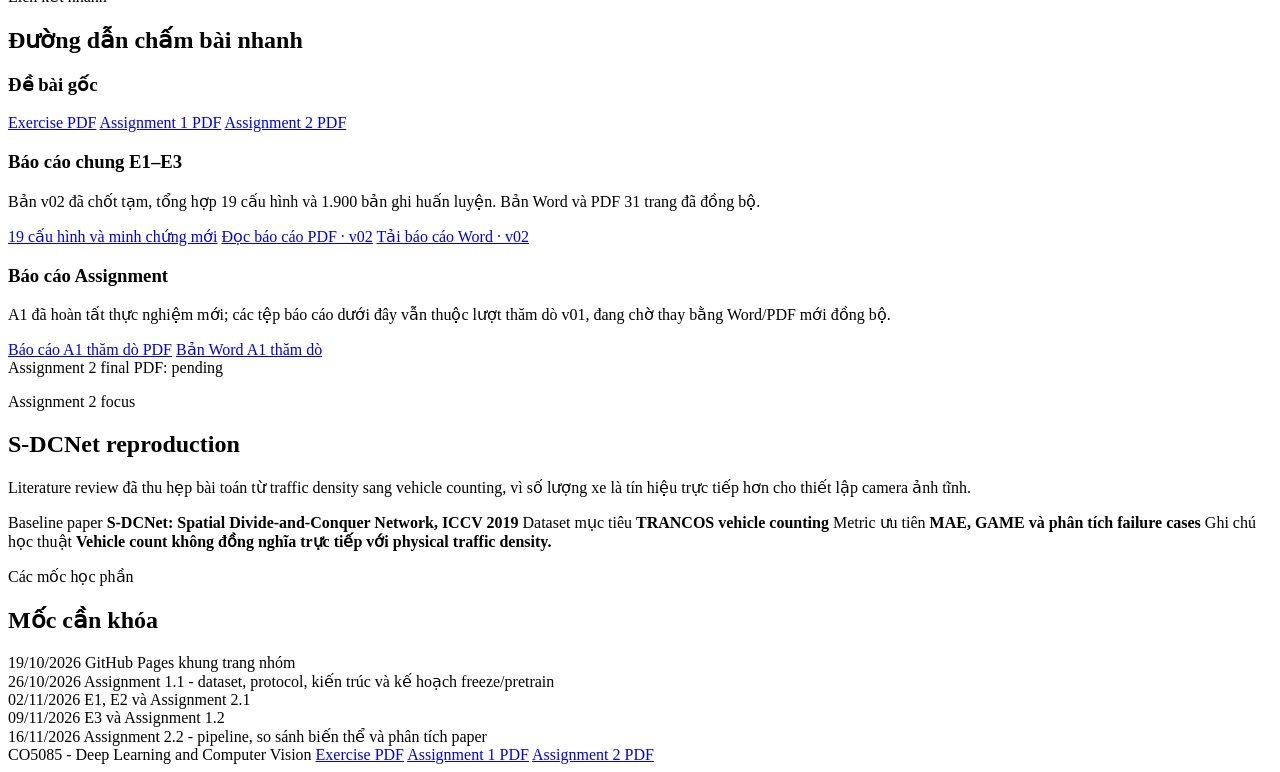
==== commit cefc019a: "Add A1 experiment results analysis and update landing page" ====
--- a/index.html
+++ b/index.html
@@ -135,16 +135,17 @@
           </article>
           <article class="course-card">
             <div class="course-card-top">
-              <span class="status-pill status-planned">A1.1 đã chốt</span>
+              <span class="status-pill status-done">Thực nghiệm đã hoàn tất</span>
               <time datetime="2026-11-09">09/11/2026</time>
             </div>
             <h3>Assignment 1 - CNN vs Transformer</h3>
-            <p>CIFAR-100, ResNet18 và ViT-B/16, tám cấu hình. Đã chốt 30 epoch, batch 64, FP32 và learning rate từ thăm dò; chưa có kết quả lượt chính.</p>
+            <p>CIFAR-100, tám cấu hình, 240 epoch, batch 64. Train/test đã hoàn tất và số liệu đã đối chiếu; ViT toàn bộ đạt test accuracy 86,46%. Báo cáo Word/PDF mới đang được biên soạn.</p>
             <div class="card-actions">
               <a href="pages/assignment1.html">Tổng quan</a>
               <a href="https://github.com/baond12/Deep_Learning_Course_HK261/tree/main/A1" target="_blank" rel="noreferrer">Code</a>
               <a href="https://github.com/baond12/Deep_Learning_Course_HK261/blob/main/A1/protocol-a1.1.md">Quy trình A1.1</a>
-              <a href="https://github.com/baond12/Deep_Learning_Course_HK261/blob/main/docs/a1-pilot-analysis.md">Phân tích thăm dò</a>
+              <a href="https://github.com/baond12/Deep_Learning_Course_HK261/blob/main/A1/results/epochs30_batch64_seed42_v1/analysis.md">Phân tích kết quả mới</a>
+              <a href="A1/results/epochs30_batch64_seed42_v1/report_summary.csv">Bảng số liệu</a>
             </div>
           </article>
           <article class="course-card">
@@ -187,6 +188,7 @@
           </article>
           <article class="quick-card">
             <h3>Báo cáo Assignment</h3>
+            <p>A1 đã hoàn tất thực nghiệm mới; các tệp báo cáo dưới đây vẫn thuộc lượt thăm dò v01, đang chờ thay bằng Word/PDF mới đồng bộ.</p>
             <div class="link-panel">
               <a href="reports/assignment1.pdf">Báo cáo A1 thăm dò PDF</a>
               <a href="reports/assignment1.docx" download>Bản Word A1 thăm dò</a>
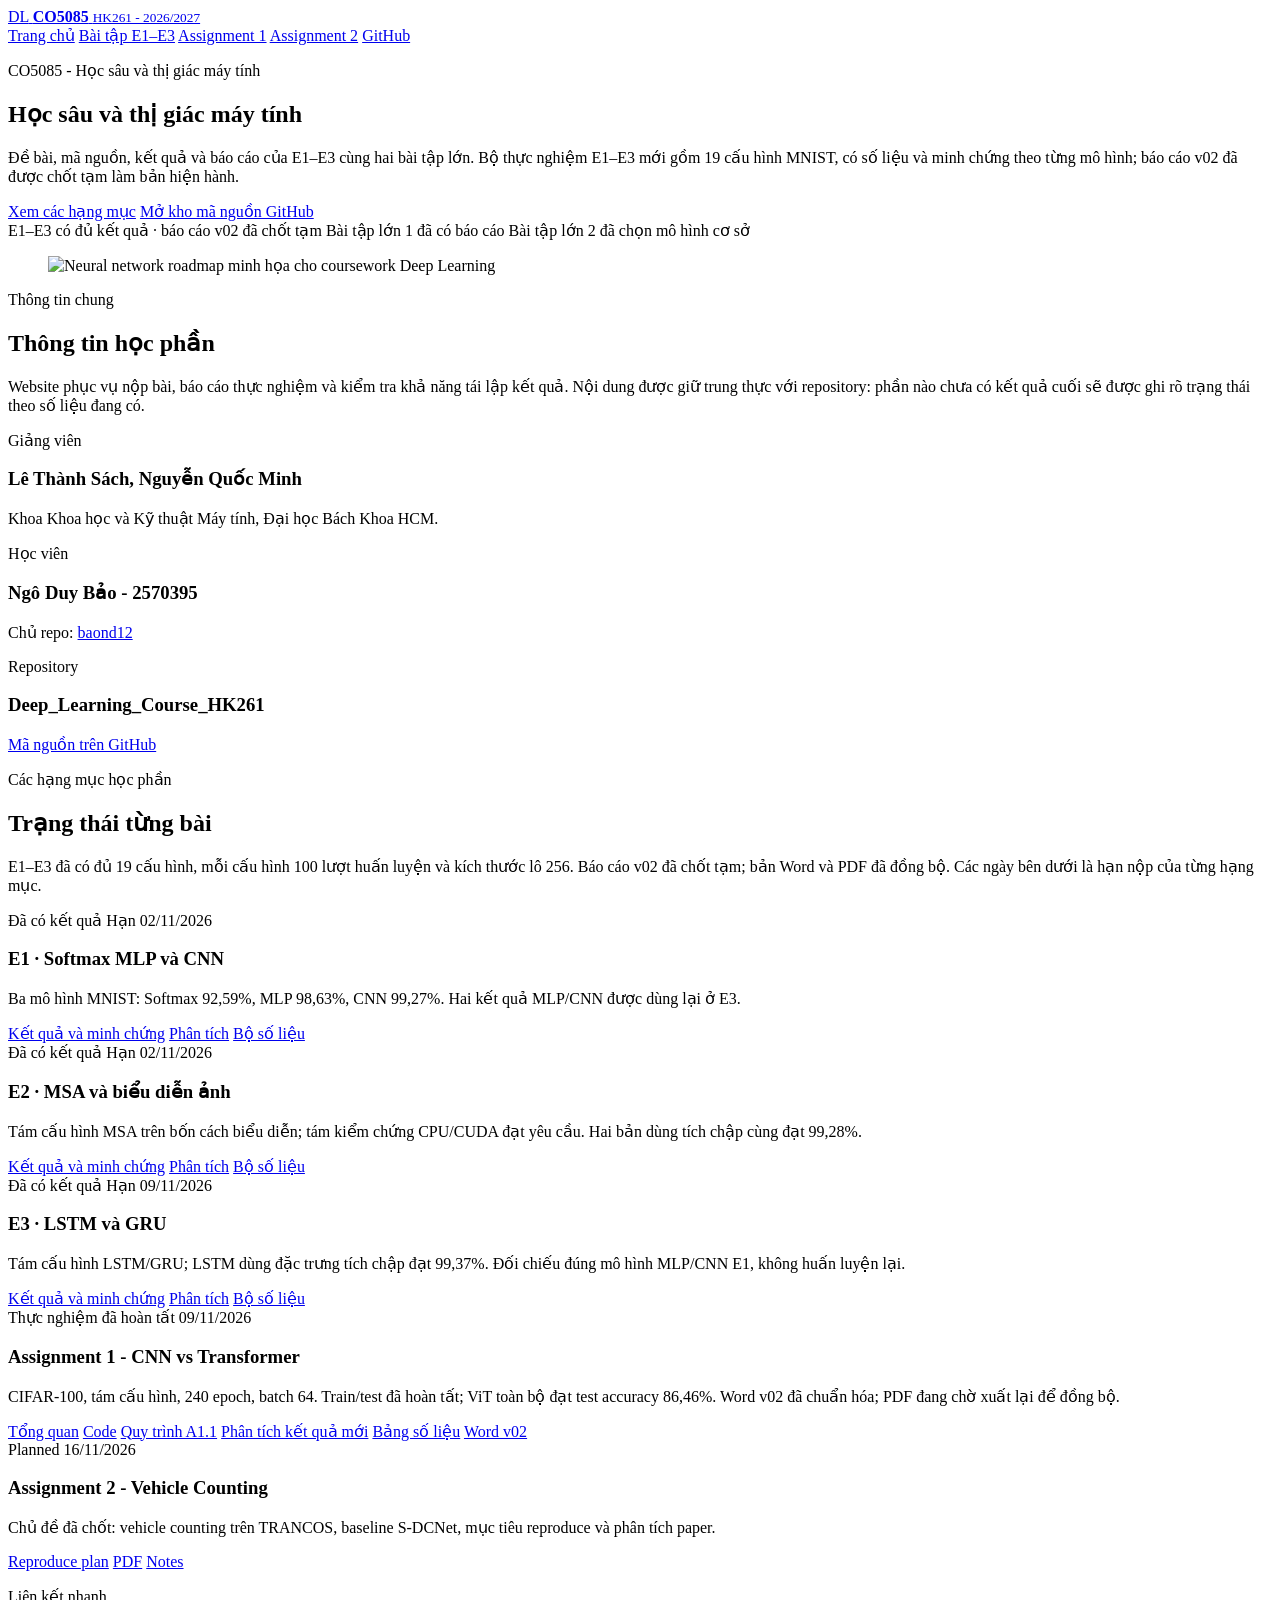
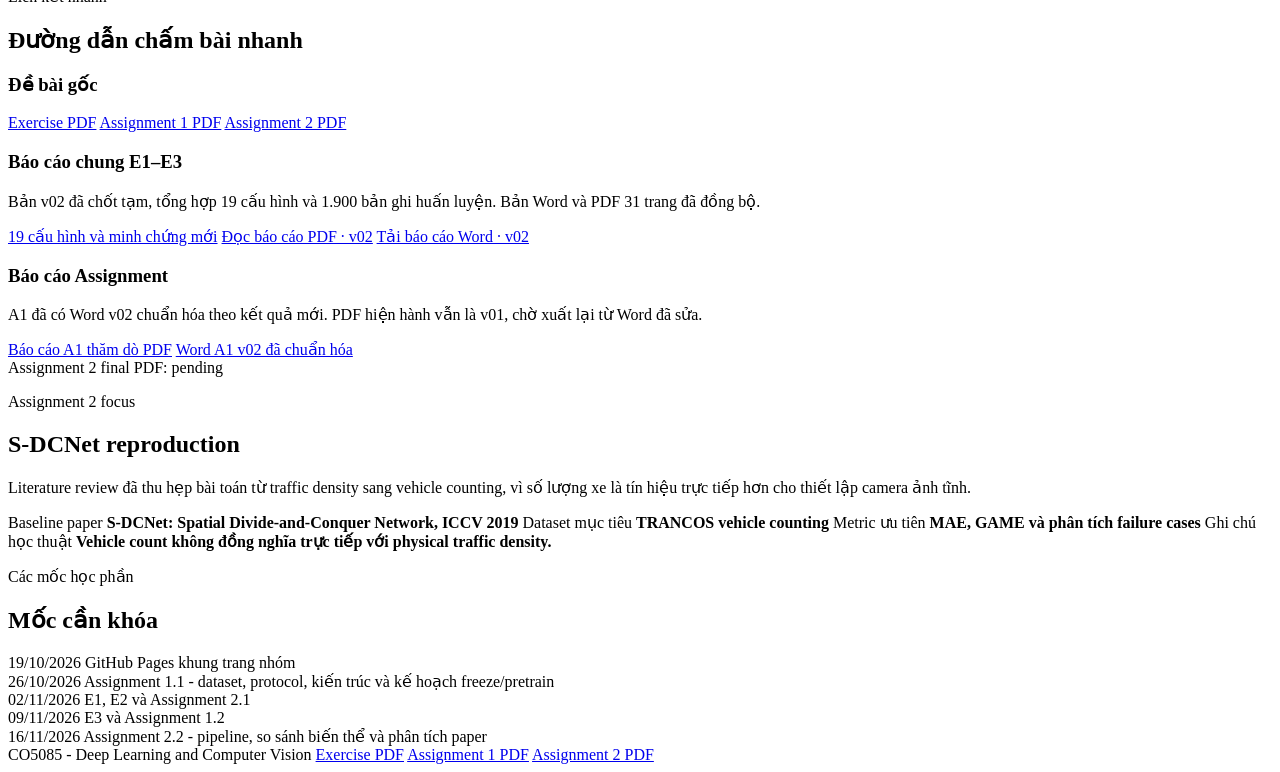
==== commit 772cdad5: "Update A1 Word report v02 and mark PDF pending" ====
--- a/index.html
+++ b/index.html
@@ -139,13 +139,14 @@
               <time datetime="2026-11-09">09/11/2026</time>
             </div>
             <h3>Assignment 1 - CNN vs Transformer</h3>
-            <p>CIFAR-100, tám cấu hình, 240 epoch, batch 64. Train/test đã hoàn tất và số liệu đã đối chiếu; ViT toàn bộ đạt test accuracy 86,46%. Báo cáo Word/PDF mới đang được biên soạn.</p>
+            <p>CIFAR-100, tám cấu hình, 240 epoch, batch 64. Train/test đã hoàn tất; ViT toàn bộ đạt test accuracy 86,46%. Word v02 đã chuẩn hóa; PDF đang chờ xuất lại để đồng bộ.</p>
             <div class="card-actions">
               <a href="pages/assignment1.html">Tổng quan</a>
               <a href="https://github.com/baond12/Deep_Learning_Course_HK261/tree/main/A1" target="_blank" rel="noreferrer">Code</a>
               <a href="https://github.com/baond12/Deep_Learning_Course_HK261/blob/main/A1/protocol-a1.1.md">Quy trình A1.1</a>
               <a href="https://github.com/baond12/Deep_Learning_Course_HK261/blob/main/A1/results/epochs30_batch64_seed42_v1/analysis.md">Phân tích kết quả mới</a>
               <a href="A1/results/epochs30_batch64_seed42_v1/report_summary.csv">Bảng số liệu</a>
+              <a href="reports/assignment1.docx" download>Word v02</a>
             </div>
           </article>
           <article class="course-card">
@@ -188,10 +189,10 @@
           </article>
           <article class="quick-card">
             <h3>Báo cáo Assignment</h3>
-            <p>A1 đã hoàn tất thực nghiệm mới; các tệp báo cáo dưới đây vẫn thuộc lượt thăm dò v01, đang chờ thay bằng Word/PDF mới đồng bộ.</p>
+            <p>A1 đã có Word v02 chuẩn hóa theo kết quả mới. PDF hiện hành vẫn là v01, chờ xuất lại từ Word đã sửa.</p>
             <div class="link-panel">
               <a href="reports/assignment1.pdf">Báo cáo A1 thăm dò PDF</a>
-              <a href="reports/assignment1.docx" download>Bản Word A1 thăm dò</a>
+              <a href="reports/assignment1.docx" download>Word A1 v02 đã chuẩn hóa</a>
             </div>
             <div class="pending-list">
               <span>Assignment 2 final PDF: pending</span>
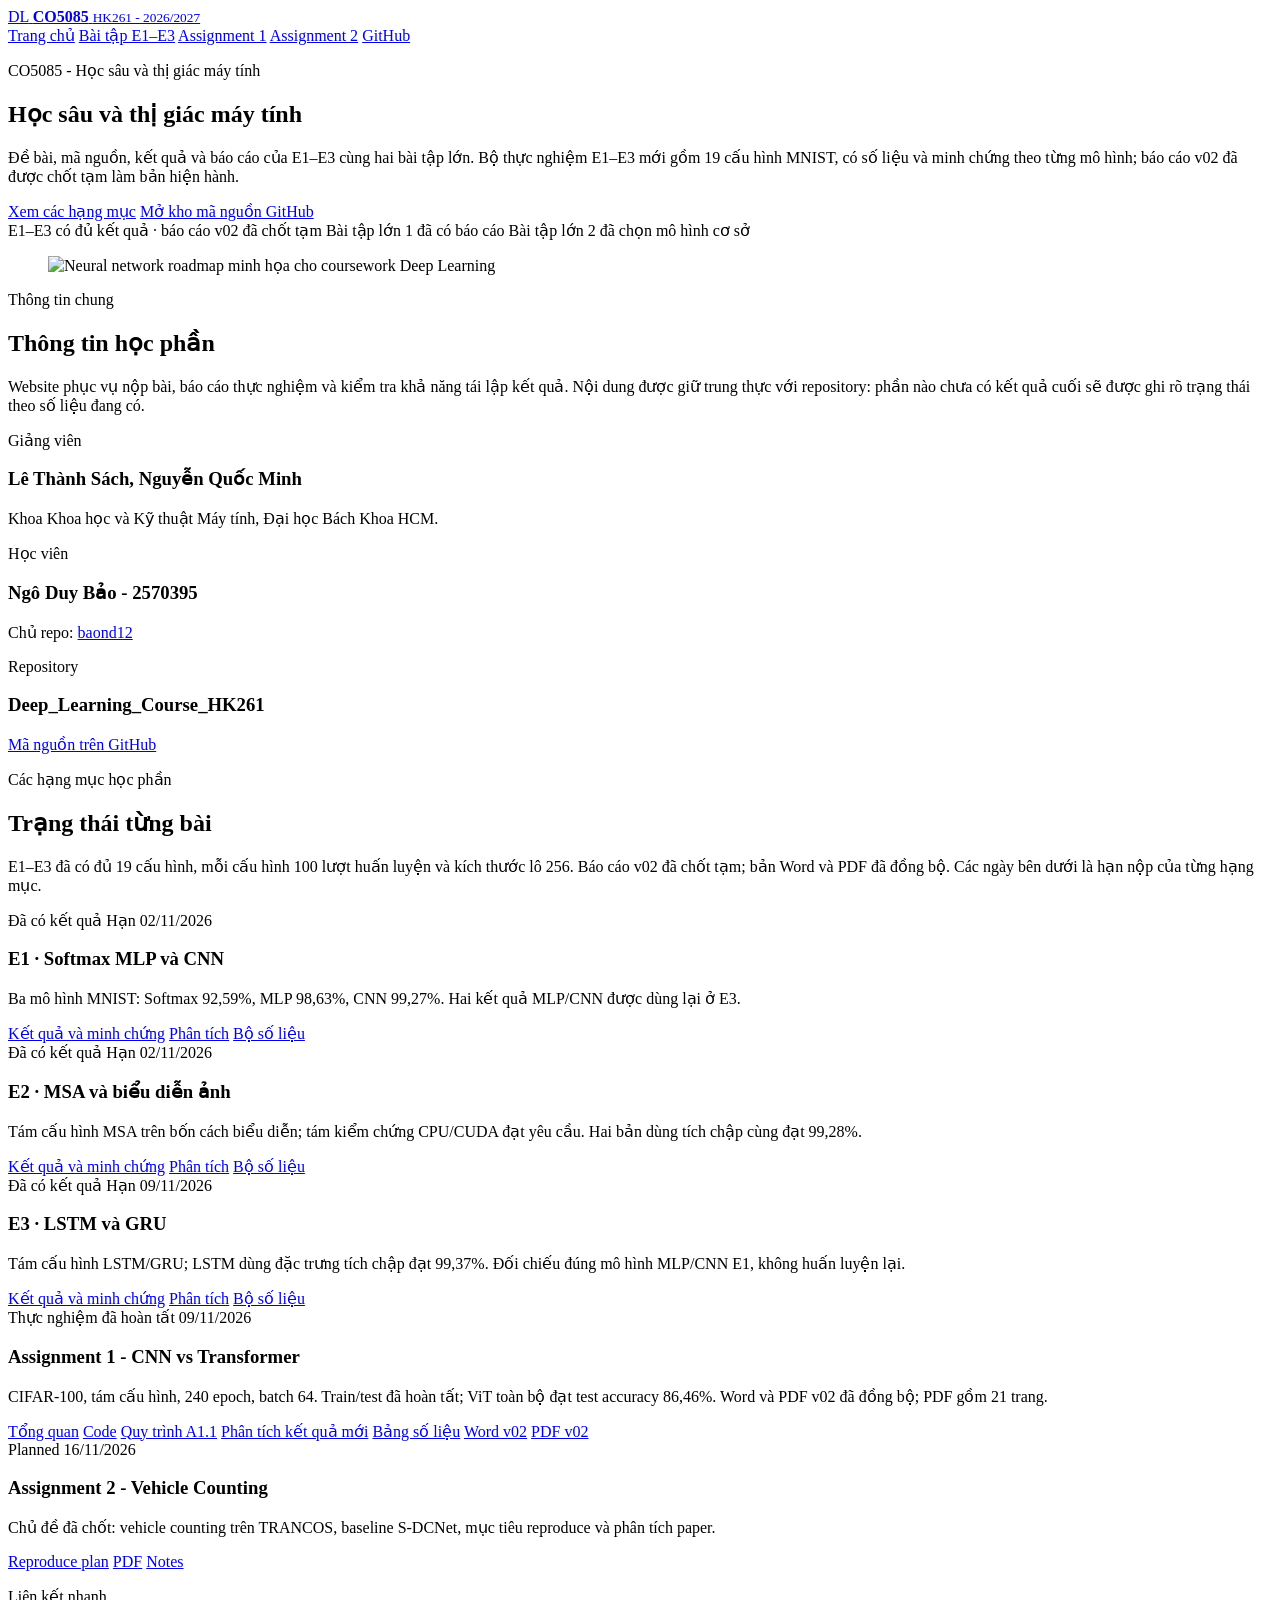
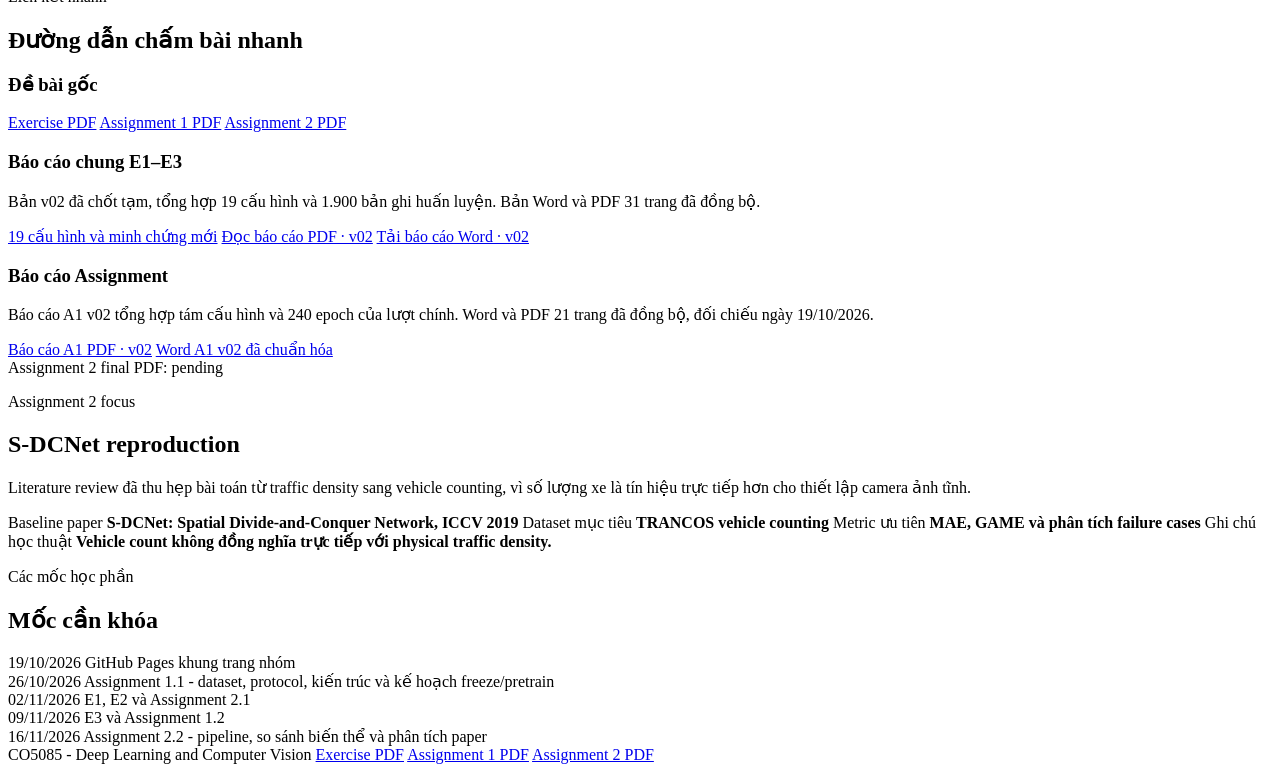
==== commit f714bad6: "Sync A1 report v02 PDF and update landing page" ====
--- a/index.html
+++ b/index.html
@@ -139,7 +139,7 @@
               <time datetime="2026-11-09">09/11/2026</time>
             </div>
             <h3>Assignment 1 - CNN vs Transformer</h3>
-            <p>CIFAR-100, tám cấu hình, 240 epoch, batch 64. Train/test đã hoàn tất; ViT toàn bộ đạt test accuracy 86,46%. Word v02 đã chuẩn hóa; PDF đang chờ xuất lại để đồng bộ.</p>
+            <p>CIFAR-100, tám cấu hình, 240 epoch, batch 64. Train/test đã hoàn tất; ViT toàn bộ đạt test accuracy 86,46%. Word và PDF v02 đã đồng bộ; PDF gồm 21 trang.</p>
             <div class="card-actions">
               <a href="pages/assignment1.html">Tổng quan</a>
               <a href="https://github.com/baond12/Deep_Learning_Course_HK261/tree/main/A1" target="_blank" rel="noreferrer">Code</a>
@@ -147,6 +147,7 @@
               <a href="https://github.com/baond12/Deep_Learning_Course_HK261/blob/main/A1/results/epochs30_batch64_seed42_v1/analysis.md">Phân tích kết quả mới</a>
               <a href="A1/results/epochs30_batch64_seed42_v1/report_summary.csv">Bảng số liệu</a>
               <a href="reports/assignment1.docx" download>Word v02</a>
+              <a href="reports/assignment1.pdf">PDF v02</a>
             </div>
           </article>
           <article class="course-card">
@@ -189,9 +190,9 @@
           </article>
           <article class="quick-card">
             <h3>Báo cáo Assignment</h3>
-            <p>A1 đã có Word v02 chuẩn hóa theo kết quả mới. PDF hiện hành vẫn là v01, chờ xuất lại từ Word đã sửa.</p>
+            <p>Báo cáo A1 v02 tổng hợp tám cấu hình và 240 epoch của lượt chính. Word và PDF 21 trang đã đồng bộ, đối chiếu ngày 19/10/2026.</p>
             <div class="link-panel">
-              <a href="reports/assignment1.pdf">Báo cáo A1 thăm dò PDF</a>
+              <a href="reports/assignment1.pdf">Báo cáo A1 PDF · v02</a>
               <a href="reports/assignment1.docx" download>Word A1 v02 đã chuẩn hóa</a>
             </div>
             <div class="pending-list">
